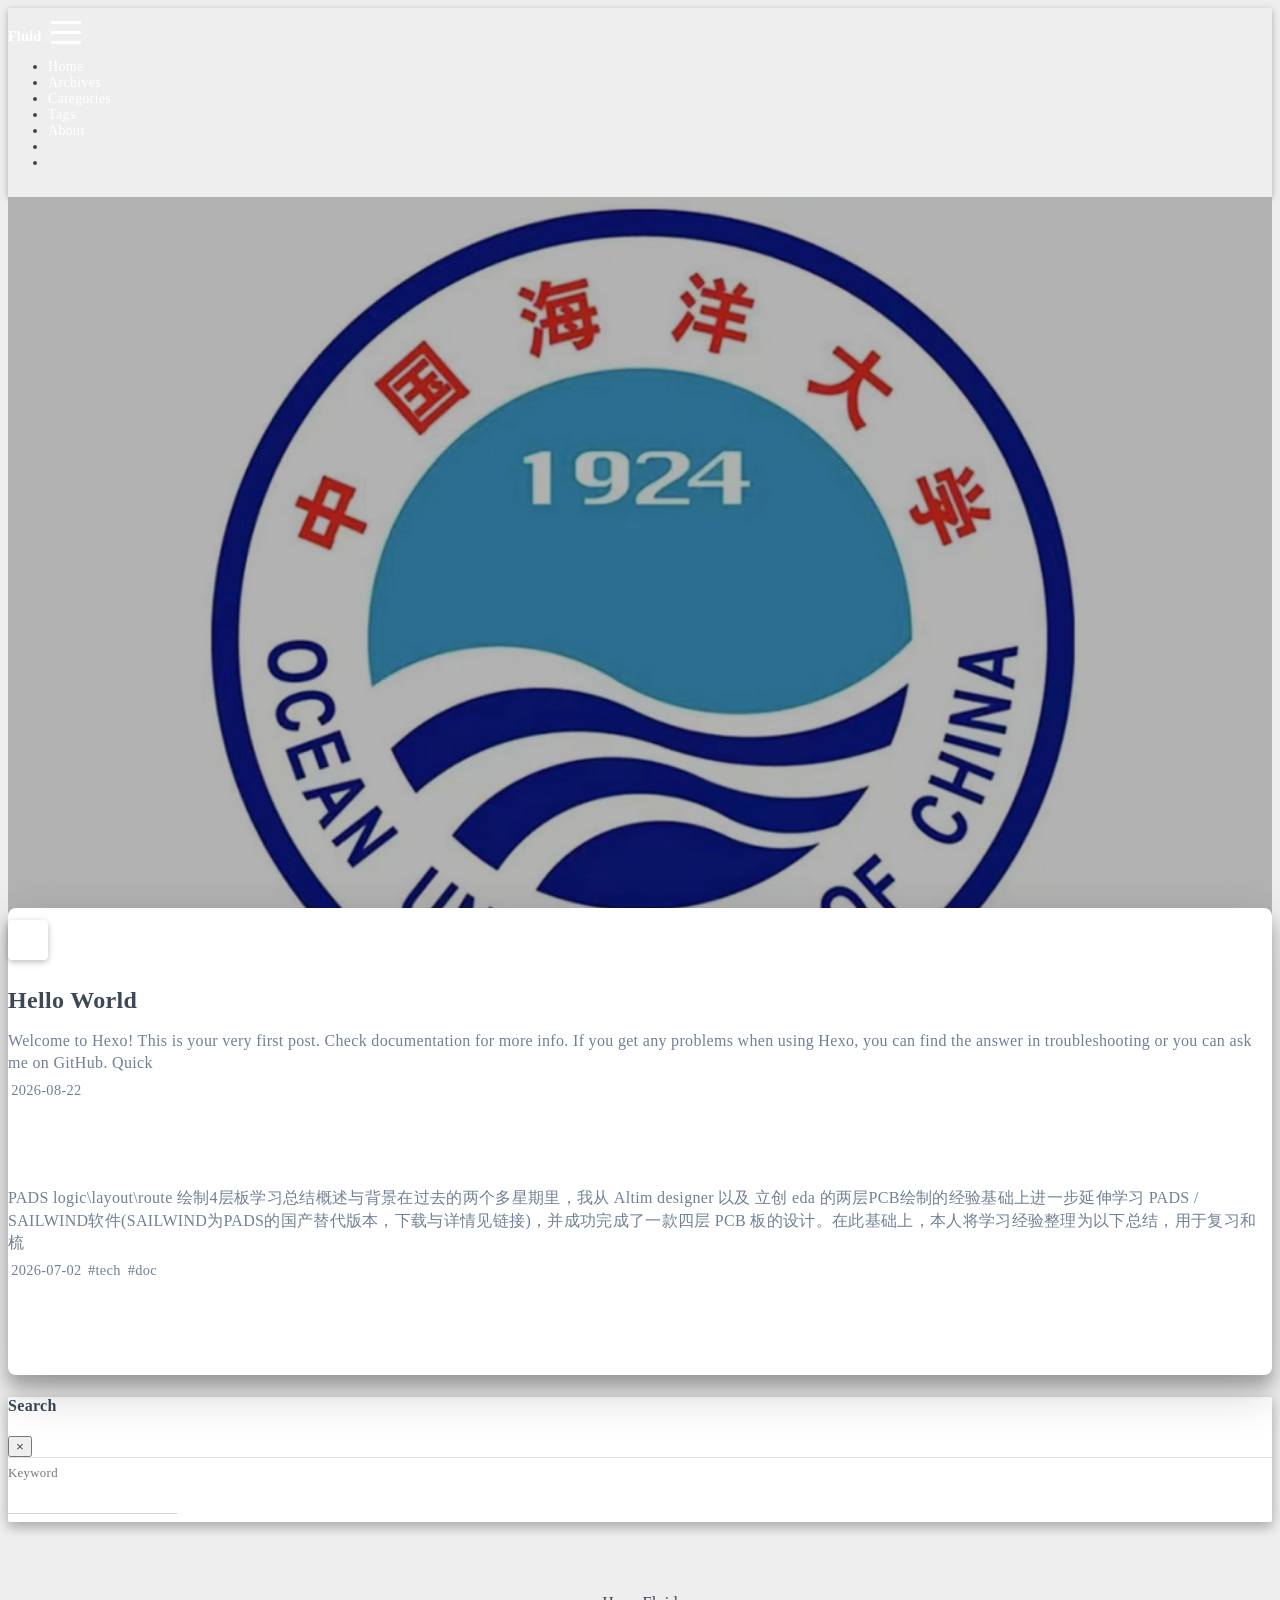
==== index.html @ bbbce554 "Site updated: 2026-08-22 19:01:17" ====
<!DOCTYPE html>
<html lang="en" data-default-color-scheme=auto>



<head>
  <meta charset="UTF-8">

  <link rel="apple-touch-icon" sizes="76x76" href="/img/fluid.png">
  <link rel="icon" href="/img/fluid.png">
  

  <meta name="viewport" content="width=device-width, initial-scale=1.0, maximum-scale=5.0, shrink-to-fit=no">
  <meta http-equiv="x-ua-compatible" content="ie=edge">
  
  <meta name="theme-color" content="#2f4154">
  <meta name="author" content="John Doe">
  <meta name="keywords" content="">
  
    <meta property="og:type" content="website">
<meta property="og:title" content="Hexo">
<meta property="og:url" content="http://example.com/index.html">
<meta property="og:site_name" content="Hexo">
<meta property="og:locale" content="en_US">
<meta property="article:author" content="John Doe">
<meta name="twitter:card" content="summary_large_image">
  
  
  
  <title>Hexo</title>

  <link  rel="stylesheet" href="https://lib.baomitu.com/twitter-bootstrap/4.6.1/css/bootstrap.min.css" />





<!-- 主题依赖的图标库，不要自行修改 -->
<!-- Do not modify the link that theme dependent icons -->

<link rel="stylesheet" href="//at.alicdn.com/t/c/font_1749284_5i9bdhy70f8.css">



<link rel="stylesheet" href="//at.alicdn.com/t/c/font_1736178_k526ubmyhba.css">


<link  rel="stylesheet" href="/css/main.css" />


  <link id="highlight-css" rel="stylesheet" href="/css/highlight.css" />
  
    <link id="highlight-css-dark" rel="stylesheet" href="/css/highlight-dark.css" />
  




  <script id="fluid-configs">
    var Fluid = window.Fluid || {};
    Fluid.ctx = Object.assign({}, Fluid.ctx)
    var CONFIG = {"hostname":"example.com","root":"/","version":"1.9.9","typing":{"enable":true,"typeSpeed":70,"cursorChar":"_","loop":false,"scope":[]},"anchorjs":{"enable":true,"element":"h1,h2,h3,h4,h5,h6","placement":"left","visible":"hover","icon":""},"progressbar":{"enable":true,"height_px":3,"color":"#29d","options":{"showSpinner":false,"trickleSpeed":100}},"code_language":{"enable":true,"default":"TEXT"},"copy_btn":true,"image_caption":{"enable":true},"image_zoom":{"enable":true,"img_url_replace":["",""]},"toc":{"enable":true,"expand_all":true,"placement":"right","headingSelector":"h1,h2,h3,h4,h5,h6","collapseDepth":0},"lazyload":{"enable":true,"loading_img":"/img/loading.gif","onlypost":false,"offset_factor":2},"web_analytics":{"enable":false,"follow_dnt":true,"baidu":null,"google":{"measurement_id":null},"tencent":{"sid":null,"cid":null},"leancloud":{"app_id":null,"app_key":null,"server_url":null,"path":"window.location.pathname","ignore_local":false},"openkounter":{"server_url":"https://open-kounter.mintimate.cn","path":"window.location.pathname","ignore_local":false},"umami":{"src":null,"website_id":null,"domains":null,"start_time":"2024-01-01T00:00:00.000Z","token":null,"api_server":null}},"search_path":"/local-search.xml","include_content_in_search":true};

    if (CONFIG.web_analytics.follow_dnt) {
      var dntVal = navigator.doNotTrack || window.doNotTrack || navigator.msDoNotTrack;
      Fluid.ctx.dnt = dntVal && (dntVal.startsWith('1') || dntVal.startsWith('yes') || dntVal.startsWith('on'));
    }
  </script>
  <script  src="/js/utils.js" ></script>
  <script  src="/js/color-schema.js" ></script>
  


  
<meta name="generator" content="Hexo 8.1.2"></head>


<body>
  

  <header>
    

<div class="header-inner" style="height: 100vh;">
  <nav id="navbar" class="navbar fixed-top  navbar-expand-lg navbar-dark scrolling-navbar">
  <div class="container">
    <a class="navbar-brand" href="/">
      <strong>Fluid</strong>
    </a>

    <button id="navbar-toggler-btn" class="navbar-toggler" type="button" data-toggle="collapse"
            data-target="#navbarSupportedContent"
            aria-controls="navbarSupportedContent" aria-expanded="false" aria-label="Toggle navigation">
      <div class="animated-icon"><span></span><span></span><span></span></div>
    </button>

    <!-- Collapsible content (desktop) -->
    <div class="collapse navbar-collapse" id="navbarSupportedContent">
      <ul class="navbar-nav ml-auto text-center">
        
          
          
          
          
            <li class="nav-item">
              <a class="nav-link" href="/" target="_self">
                <i class="iconfont icon-home-fill"></i>
                <span>Home</span>
              </a>
            </li>
          
        
          
          
          
          
            <li class="nav-item">
              <a class="nav-link" href="/archives/" target="_self">
                <i class="iconfont icon-archive-fill"></i>
                <span>Archives</span>
              </a>
            </li>
          
        
          
          
          
          
            <li class="nav-item">
              <a class="nav-link" href="/categories/" target="_self">
                <i class="iconfont icon-category-fill"></i>
                <span>Categories</span>
              </a>
            </li>
          
        
          
          
          
          
            <li class="nav-item">
              <a class="nav-link" href="/tags/" target="_self">
                <i class="iconfont icon-tags-fill"></i>
                <span>Tags</span>
              </a>
            </li>
          
        
          
          
          
          
            <li class="nav-item">
              <a class="nav-link" href="/about/" target="_self">
                <i class="iconfont icon-user-fill"></i>
                <span>About</span>
              </a>
            </li>
          
        
        
          <li class="nav-item" id="search-btn">
            <a class="nav-link" target="_self" href="javascript:;" data-toggle="modal" data-target="#modalSearch" aria-label="Search">
              <i class="iconfont icon-search"></i>
            </a>
          </li>
          
        
        
          <li class="nav-item" id="color-toggle-btn">
            <a class="nav-link" target="_self" href="javascript:;" aria-label="Color Toggle">
              <i class="iconfont icon-dark" id="color-toggle-icon"></i>
            </a>
          </li>
        
      </ul>
    </div>
  </div>
</nav>

<!-- Mobile grid menu overlay -->
<div id="mobile-grid-menu" class="d-lg-none">
  <div class="mobile-grid-menu-inner">
    <div class="container">
      <div class="row">
        
          
          
          
          
            <div class="col-4 mobile-grid-cell">
              <a href="/" target="_self">
                <div class="mobile-grid-item">
                  <i class="iconfont icon-home-fill"></i>
                  <span>Home</span>
                </div>
              </a>
            </div>
          
        
          
          
          
          
            <div class="col-4 mobile-grid-cell">
              <a href="/archives/" target="_self">
                <div class="mobile-grid-item">
                  <i class="iconfont icon-archive-fill"></i>
                  <span>Archives</span>
                </div>
              </a>
            </div>
          
        
          
          
          
          
            <div class="col-4 mobile-grid-cell">
              <a href="/categories/" target="_self">
                <div class="mobile-grid-item">
                  <i class="iconfont icon-category-fill"></i>
                  <span>Categories</span>
                </div>
              </a>
            </div>
          
        
          
          
          
          
            <div class="col-4 mobile-grid-cell">
              <a href="/tags/" target="_self">
                <div class="mobile-grid-item">
                  <i class="iconfont icon-tags-fill"></i>
                  <span>Tags</span>
                </div>
              </a>
            </div>
          
        
          
          
          
          
            <div class="col-4 mobile-grid-cell">
              <a href="/about/" target="_self">
                <div class="mobile-grid-item">
                  <i class="iconfont icon-user-fill"></i>
                  <span>About</span>
                </div>
              </a>
            </div>
          
        
        
          <div class="col-4 mobile-grid-cell" id="mobile-search-btn">
            <a href="javascript:;" data-toggle="modal" data-target="#modalSearch" aria-label="Search">
              <div class="mobile-grid-item">
                <i class="iconfont icon-search"></i>
                <span>Search</span>
              </div>
            </a>
          </div>
        
        
          <div class="col-4 mobile-grid-cell" id="mobile-color-toggle-btn"
               data-label-light="Light"
               data-label-dark="Dark">
            <a href="javascript:;" aria-label="Color Toggle">
              <div class="mobile-grid-item">
                <i class="iconfont icon-dark" id="mobile-color-toggle-icon"></i>
                <span id="mobile-color-toggle-label">Dark</span>
              </div>
            </a>
          </div>
        
      </div>
    </div>
  </div>
</div>

  

<div id="banner" class="banner" parallax=true
     style="background: url('/img/ouc.png') no-repeat center center; background-size: cover;">
  <div class="full-bg-img">
    <div class="mask flex-center" style="background-color: rgba(0, 0, 0, 0.3)">
      <div class="banner-text text-center fade-in-up">
        <div class="h2">
          
            <span id="subtitle" data-typed-text="An elegant Material-Design theme for Hexo"></span>
          
        </div>

        
      </div>

      
        <div class="scroll-down-bar">
          <i class="iconfont icon-arrowdown"></i>
        </div>
      
    </div>
  </div>
</div>



</div>

  </header>

  <main>
    
      <div class="container nopadding-x-md">
        <div id="board"
          style="margin-top: 0">
          
          <div class="container">
            <div class="row">
              <div class="col-12 col-md-10 m-auto">
                

<h1 style="display: none">Hexo</h1>

  <div class="row mx-auto index-card">
    
    
    <article class="col-12 col-md-12 mx-auto index-info">
      <h2 class="index-header">
        
        <a href="/2026/08/22/hello-world/" target="_self">
          Hello World
        </a>
      </h2>

      
      <a class="index-excerpt index-excerpt__noimg" href="/2026/08/22/hello-world/" target="_self">
        <div>
          Welcome to Hexo! This is your very first post. Check documentation for more info. If you get any problems when using Hexo, you can find the answer in troubleshooting or you can ask me on GitHub. Quick
        </div>
      </a>

      <div class="index-btm post-metas">
        
          <div class="post-meta mr-3">
            <i class="iconfont icon-date"></i>
            <time datetime="2026-08-22 18:10" pubdate>
              2026-08-22
            </time>
          </div>
        
        
        
      </div>
    </article>
  </div>

  <div class="row mx-auto index-card">
    
    
    <article class="col-12 col-md-12 mx-auto index-info">
      <h2 class="index-header">
        
        <a href="/2026/07/02/PADS%20logic_layout_route%20%E7%BB%98%E5%88%B64%E5%B1%82%E6%9D%BF%E6%80%BB%E7%BB%93/" target="_self">
          
        </a>
      </h2>

      
      <a class="index-excerpt index-excerpt__noimg" href="/2026/07/02/PADS%20logic_layout_route%20%E7%BB%98%E5%88%B64%E5%B1%82%E6%9D%BF%E6%80%BB%E7%BB%93/" target="_self">
        <div>
          PADS logic\layout\route 绘制4层板学习总结概述与背景在过去的两个多星期里，我从 Altim designer 以及 立创 eda 的两层PCB绘制的经验基础上进一步延伸学习 PADS &#x2F; SAILWIND软件(SAILWIND为PADS的国产替代版本，下载与详情见链接)，并成功完成了一款四层 PCB 板的设计。在此基础上，本人将学习经验整理为以下总结，用于复习和梳
        </div>
      </a>

      <div class="index-btm post-metas">
        
          <div class="post-meta mr-3">
            <i class="iconfont icon-date"></i>
            <time datetime="2026-07-02 08:00" pubdate>
              2026-07-02
            </time>
          </div>
        
        
        
          <div class="post-meta">
            <i class="iconfont icon-tags"></i>
            
              <a href="/tags/tech/">#tech</a>
            
              <a href="/tags/doc/">#doc</a>
            
          </div>
        
      </div>
    </article>
  </div>





              </div>
            </div>
          </div>
        </div>
      </div>
    

    
      <a id="scroll-top-button" aria-label="TOP" href="#" role="button">
        <i class="iconfont icon-arrowup" aria-hidden="true"></i>
      </a>
    

    
      <div class="modal fade" id="modalSearch" tabindex="-1" role="dialog" aria-labelledby="ModalLabel"
     aria-hidden="true">
  <div class="modal-dialog modal-dialog-scrollable modal-lg" role="document">
    <div class="modal-content">
      <div class="modal-header text-center">
        <h4 class="modal-title w-100 font-weight-bold">Search</h4>
        <button type="button" id="local-search-close" class="close" data-dismiss="modal" aria-label="Close">
          <span aria-hidden="true">&times;</span>
        </button>
      </div>
      <div class="modal-body mx-3">
        <div class="md-form mb-5">
          <input type="text" id="local-search-input" class="form-control validate">
          <label data-error="x" data-success="v" for="local-search-input">Keyword</label>
        </div>
        <div class="list-group" id="local-search-result"></div>
      </div>
    </div>
  </div>
</div>

    

    
  </main>

  <footer>
    <div class="footer-inner">
  
    <div class="footer-content">
       <a href="https://hexo.io" target="_blank" rel="nofollow noopener"><span>Hexo</span></a> <i class="iconfont icon-love"></i> <a href="https://github.com/fluid-dev/hexo-theme-fluid" target="_blank" rel="nofollow noopener"><span>Fluid</span></a> 
    </div>
  
  
  
</div>

  </footer>

  <!-- Scripts -->
  
  <script  src="https://lib.baomitu.com/nprogress/0.2.0/nprogress.min.js" ></script>
  <link  rel="stylesheet" href="https://lib.baomitu.com/nprogress/0.2.0/nprogress.min.css" />

  <script>
    NProgress.configure({"showSpinner":false,"trickleSpeed":100})
    NProgress.start()
    window.addEventListener('load', function() {
      NProgress.done();
    })
  </script>


<script  src="https://lib.baomitu.com/jquery/3.6.4/jquery.min.js" ></script>
<script  src="https://lib.baomitu.com/twitter-bootstrap/4.6.1/js/bootstrap.min.js" ></script>
<script  src="/js/events.js" ></script>
<script  src="/js/plugins.js" ></script>


  <script  src="https://lib.baomitu.com/typed.js/2.0.12/typed.min.js" ></script>
  <script>
    (function (window, document) {
      var typing = Fluid.plugins.typing;
      var subtitle = document.getElementById('subtitle');
      if (!subtitle || !typing) {
        return;
      }
      var text = subtitle.getAttribute('data-typed-text');
      
        typing(text);
      
    })(window, document);
  </script>




  
    <script  src="/js/img-lazyload.js" ></script>
  




  <script  src="/js/local-search.js" ></script>





<!-- 主题的启动项，将它保持在最底部 -->
<!-- the boot of the theme, keep it at the bottom -->
<script  src="/js/boot.js" ></script>


  

  <noscript>
    <div class="noscript-warning">Blog works best with JavaScript enabled</div>
  </noscript>
</body>
</html>
---- css/main.css ----
.anchorjs-link {
  text-decoration: none !important;
  transition: opacity 0.2s ease-in-out;
}
.markdown-body h1:hover > .anchorjs-link,
h2:hover > .anchorjs-link,
h3:hover > .anchorjs-link,
h4:hover > .anchorjs-link,
h5:hover > .anchorjs-link,
h6:hover > .anchorjs-link {
  opacity: 1;
}
.banner {
  height: 100%;
  position: relative;
  overflow: hidden;
  cursor: default;
}
.banner .mask {
  position: absolute;
  width: 100%;
  height: 100%;
  background-color: rgba(0,0,0,0.3);
}
.banner[parallax="true"] {
  will-change: transform;
  -webkit-transform-style: preserve-3d;
  -webkit-backface-visibility: hidden;
  transition: transform 0.05s ease-out;
}
@media (max-width: 100vh) {
  .header-inner {
    max-height: 100vw;
  }
  #board {
    margin-top: -1rem !important;
  }
}
@media (max-width: 79.99vh) {
  .scroll-down-bar {
    display: none;
  }
}
#board {
  position: relative;
  margin-top: -2rem;
  padding: 3rem 0;
  background-color: var(--board-bg-color);
  transition: background-color 0.2s ease-in-out;
  border-radius: 0.5rem;
  z-index: 3;
  -webkit-box-shadow: 0 12px 15px 0 rgba(0,0,0,0.24), 0 17px 50px 0 rgba(0,0,0,0.19);
  box-shadow: 0 12px 15px 0 rgba(0,0,0,0.24), 0 17px 50px 0 rgba(0,0,0,0.19);
}
.code-widget {
  display: inline-block;
  background-color: transparent;
  font-size: 0.75rem;
  line-height: 1;
  font-weight: bold;
  padding: 0.3rem 0.1rem 0.1rem 0.1rem;
  position: absolute;
  right: 0.45rem;
  top: 0.15rem;
  z-index: 1;
}
.code-widget-light {
  color: #999;
}
.code-widget-dark {
  color: #bababa;
}
.copy-btn {
  cursor: pointer;
  user-select: none;
  -webkit-appearance: none;
  outline: none;
}
.copy-btn > i {
  font-size: 0.75rem !important;
  font-weight: 400;
  margin-right: 0.15rem;
  opacity: 0;
  transition: opacity 0.2s ease-in-out;
}
.markdown-body pre:hover > .copy-btn > i {
  opacity: 0.9;
}
.markdown-body pre:hover > .copy-btn,
.markdown-body pre:not(:hover) > .copy-btn {
  outline: none;
}
.license-box {
  background-color: rgba(27,31,35,0.05);
  transition: background-color 0.2s ease-in-out;
  border-radius: 4px;
  font-size: 0.9rem;
  overflow: hidden;
  padding: 1.25rem;
  position: relative;
  z-index: 1;
}
.license-box .license-icon {
  position: absolute;
  top: 50%;
  left: 100%;
}
.license-box .license-icon::after {
  content: "\e8e4";
  font-size: 12.5rem;
  line-height: 1;
  opacity: 0.1;
  position: relative;
  left: -0.85em;
  bottom: 0.5em;
  z-index: -1;
}
.license-box .license-title {
  margin-bottom: 1rem;
}
.license-box .license-title div:nth-child(1) {
  line-height: 1.2;
  margin-bottom: 0.25rem;
}
.license-box .license-title div:nth-child(2) {
  color: var(--sec-text-color);
  font-size: 0.8rem;
}
.license-box .license-meta {
  align-items: center;
  display: flex;
  flex-wrap: wrap;
  justify-content: flex-start;
}
.license-box .license-meta .license-meta-item {
  align-items: center;
  justify-content: center;
  margin-right: 1.5rem;
}
.license-box .license-meta .license-meta-item div:nth-child(1) {
  color: var(--sec-text-color);
  font-size: 0.8rem;
  font-weight: normal;
}
.license-box .license-meta .license-meta-item i.iconfont {
  font-size: 1rem;
}
@media (max-width: 575px) and (min-width: 425px) {
  .license-box .license-meta .license-meta-item {
    display: flex;
    justify-content: flex-start;
    flex-wrap: wrap;
    font-size: 0.8rem;
    flex: 0 0 50%;
    max-width: 50%;
    margin-right: 0;
  }
  .license-box .license-meta .license-meta-item div:nth-child(1) {
    margin-right: 0.5rem;
  }
  .license-box .license-meta .license-meta-date {
    order: -1;
  }
}
@media (max-width: 424px) {
  .license-box::after {
    top: -65px;
  }
  .license-box .license-meta {
    flex-direction: column;
    align-items: flex-start;
  }
  .license-box .license-meta .license-meta-item {
    display: flex;
    flex-wrap: wrap;
    font-size: 0.8rem;
  }
  .license-box .license-meta .license-meta-item div:nth-child(1) {
    margin-right: 0.5rem;
  }
}
.footer-inner {
  padding: 3rem 0 1rem 0;
  text-align: center;
}
.footer-inner > div:not(:first-child) {
  margin: 0.25rem 0;
  font-size: 0.85rem;
}
.footer-inner .statistics {
  display: flex;
  flex-direction: row;
  justify-content: center;
}
.footer-inner .statistics > span {
  flex: 1;
  margin: 0 0.25rem;
}
.footer-inner .statistics > *:nth-last-child(2):first-child {
  text-align: right;
}
.footer-inner .statistics > *:nth-last-child(2):first-child ~ * {
  text-align: left;
}
.footer-inner .beian {
  display: flex;
  flex-direction: row;
  justify-content: center;
}
.footer-inner .beian > * {
  margin: 0 0.25rem;
}
.footer-inner .beian-police {
  position: relative;
  overflow: hidden;
  display: inline-flex;
  align-items: center;
  justify-content: left;
}
.footer-inner .beian-police img {
  margin-right: 3px;
  width: 1rem;
  height: 1rem;
  margin-bottom: 0.1rem;
}
@media (max-width: 424px) {
  .footer-inner .statistics {
    flex-direction: column;
  }
  .footer-inner .statistics > *:nth-last-child(2):first-child {
    text-align: center;
  }
  .footer-inner .statistics > *:nth-last-child(2):first-child ~ * {
    text-align: center;
  }
  .footer-inner .beian {
    flex-direction: column;
  }
  .footer-inner .beian .beian-police {
    justify-content: center;
  }
  .footer-inner .beian > *:nth-last-child(2):first-child {
    text-align: center;
  }
  .footer-inner .beian > *:nth-last-child(2):first-child ~ * {
    text-align: center;
  }
}
sup > a::before,
.footnote-text::before {
  display: block;
  content: "";
  margin-top: -5rem;
  height: 5rem;
  width: 1px;
  visibility: hidden;
}
sup > a::before,
.footnote-text::before {
  display: inline-block;
}
.footnote-item::before {
  display: block;
  content: "";
  margin-top: -5rem;
  height: 5rem;
  width: 1px;
  visibility: hidden;
}
.footnote-list ol {
  list-style-type: none;
  counter-reset: sectioncounter;
  padding-left: 0.5rem;
  font-size: 0.95rem;
}
.footnote-list ol li:before {
  font-family: "Helvetica Neue", monospace, "Monaco";
  content: "[" counter(sectioncounter) "]";
  counter-increment: sectioncounter;
}
.footnote-list ol li+li {
  margin-top: 0.5rem;
}
.footnote-text {
  padding-left: 0.5em;
}
.navbar {
  background-color: transparent;
  font-size: 0.875rem;
  box-shadow: 0 2px 5px 0 rgba(0,0,0,0.16), 0 2px 10px 0 rgba(0,0,0,0.12);
  -webkit-box-shadow: 0 2px 5px 0 rgba(0,0,0,0.16), 0 2px 10px 0 rgba(0,0,0,0.12);
}
.navbar .navbar-brand {
  color: var(--navbar-text-color);
}
.navbar .navbar-toggler .animated-icon span {
  background-color: var(--navbar-text-color);
}
.navbar .nav-item .nav-link {
  display: block;
  color: var(--navbar-text-color);
  transition: color 0.2s ease-in-out, background-color 0.2s ease-in-out;
}
.navbar .nav-item .nav-link:hover {
  color: var(--link-hover-color);
}
.navbar .nav-item .nav-link:focus {
  color: var(--navbar-text-color);
}
.navbar .nav-item .nav-link i {
  font-size: 0.875rem;
  line-height: inherit;
}
.navbar .nav-item .nav-link i:only-child {
  margin: 0 0.2rem;
}
.navbar .navbar-toggler {
  border-width: 0;
  outline: 0;
}
.navbar.scrolling-navbar {
  will-change: background, padding;
  -webkit-transition: background 0.5s ease-in-out, padding 0.5s ease-in-out;
  transition: background 0.5s ease-in-out, padding 0.5s ease-in-out;
}
@media (min-width: 600px) {
  .navbar.scrolling-navbar {
    padding-top: 12px;
    padding-bottom: 12px;
  }
  .navbar.scrolling-navbar .navbar-nav > li {
    -webkit-transition-duration: 1s;
    transition-duration: 1s;
  }
}
.navbar.scrolling-navbar.top-nav-collapse {
  padding-top: 5px;
  padding-bottom: 5px;
}
.navbar .dropdown-menu {
  font-size: 0.875rem;
  color: var(--navbar-text-color);
  background-color: rgba(0,0,0,0.3);
  border: none;
  min-width: 8rem;
  -webkit-transition: background 0.5s ease-in-out, padding 0.5s ease-in-out;
  transition: background 0.5s ease-in-out, padding 0.5s ease-in-out;
}
@media (max-width: 991.98px) {
  .navbar .dropdown-menu {
    text-align: center;
  }
}
.navbar .dropdown-item {
  color: var(--navbar-text-color);
}
.navbar .dropdown-item:hover,
.navbar .dropdown-item:focus {
  color: var(--link-hover-color);
  background-color: rgba(0,0,0,0.1);
}
@media (min-width: 992px) {
  .navbar .dropdown:hover > .dropdown-menu {
    display: block;
  }
  .navbar .dropdown > .dropdown-toggle:active {
    pointer-events: none;
  }
  .navbar .dropdown-menu {
    top: 95%;
  }
}
.navbar .animated-icon {
  width: 30px;
  height: 20px;
  position: relative;
  margin: 0;
  -webkit-transform: rotate(0deg);
  -moz-transform: rotate(0deg);
  -o-transform: rotate(0deg);
  transform: rotate(0deg);
  -webkit-transition: 0.5s ease-in-out;
  -moz-transition: 0.5s ease-in-out;
  -o-transition: 0.5s ease-in-out;
  transition: 0.5s ease-in-out;
  cursor: pointer;
}
.navbar .animated-icon span {
  display: block;
  position: absolute;
  height: 3px;
  width: 100%;
  border-radius: 9px;
  opacity: 1;
  left: 0;
  -webkit-transform: rotate(0deg);
  -moz-transform: rotate(0deg);
  -o-transform: rotate(0deg);
  transform: rotate(0deg);
  -webkit-transition: 0.25s ease-in-out;
  -moz-transition: 0.25s ease-in-out;
  -o-transition: 0.25s ease-in-out;
  transition: 0.25s ease-in-out;
  background: #fff;
}
.navbar .animated-icon span:nth-child(1) {
  top: 0;
}
.navbar .animated-icon span:nth-child(2) {
  top: 10px;
}
.navbar .animated-icon span:nth-child(3) {
  top: 20px;
}
.navbar .animated-icon.open span:nth-child(1) {
  top: 11px;
  -webkit-transform: rotate(135deg);
  -moz-transform: rotate(135deg);
  -o-transform: rotate(135deg);
  transform: rotate(135deg);
}
.navbar .animated-icon.open span:nth-child(2) {
  opacity: 0;
  left: -60px;
}
.navbar .animated-icon.open span:nth-child(3) {
  top: 11px;
  -webkit-transform: rotate(-135deg);
  -moz-transform: rotate(-135deg);
  -o-transform: rotate(-135deg);
  transform: rotate(-135deg);
}
.navbar .dropdown-collapse,
.top-nav-collapse,
.navbar-col-show {
  background-color: var(--navbar-bg-color);
}
@media (max-width: 767px) {
  .navbar {
    font-size: 1rem;
    line-height: 2.5rem;
  }
}
.banner-text {
  color: var(--subtitle-color);
  max-width: calc(960px - 6rem);
  width: 80%;
  overflow-wrap: break-word;
}
.banner-text .typed-cursor {
  margin: 0 0.2rem;
}
@media (max-width: 767px) {
  #subtitle,
  .typed-cursor {
    font-size: 1.5rem;
  }
}
@media (max-width: 575px) {
  .banner-text {
    font-size: 0.9rem;
  }
  #subtitle,
  .typed-cursor {
    font-size: 1.35rem;
  }
}
#mobile-grid-menu {
  display: block;
  position: fixed;
  top: 0;
  left: 0;
  right: 0;
  bottom: 0;
  z-index: 1029;
  overflow-y: auto;
  -webkit-overflow-scrolling: touch;
  pointer-events: none;
  opacity: 0;
  transform: translateY(-12px);
  transition: opacity 0.18s ease, transform 0.18s ease;
  will-change: opacity, transform;
  background-color: var(--navbar-bg-color);
}
#mobile-grid-menu.show {
  pointer-events: auto;
  opacity: 1;
  transform: translateY(0);
}
#mobile-grid-menu.show .mobile-grid-cell,
#mobile-grid-menu.show .mobile-grid-group-header {
  animation: mobile-grid-cell-in 0.18s ease both;
}
#mobile-grid-menu .mobile-grid-menu-inner {
  padding-top: 70px;
  padding-bottom: 2rem;
}
#mobile-grid-menu .mobile-grid-group-header {
  color: var(--navbar-text-color);
  font-size: 0.8rem;
  opacity: 0.6;
  text-transform: uppercase;
  letter-spacing: 0.05em;
  padding: 1rem 15px 0.4rem;
  border-top: 1px solid rgba(255,255,255,0.1);
  margin-top: 0.5rem;
}
#mobile-grid-menu .mobile-grid-group-header:first-child {
  border-top: none;
  margin-top: 0;
}
#mobile-grid-menu .mobile-grid-group-header i {
  margin-right: 0.3rem;
  font-size: 0.8rem;
}
#mobile-grid-menu .mobile-grid-cell {
  padding: 0.5rem;
}
#mobile-grid-menu .mobile-grid-item {
  display: flex;
  flex-direction: column;
  align-items: center;
  justify-content: center;
  padding: 1rem 0.5rem;
  border-radius: 12px;
  background-color: rgba(255,255,255,0.08);
  transition: background-color 0.2s ease-in-out, transform 0.15s ease-in-out;
  cursor: pointer;
  min-height: 80px;
}
#mobile-grid-menu .mobile-grid-item:hover,
#mobile-grid-menu .mobile-grid-item:active {
  background-color: rgba(255,255,255,0.18);
  transform: scale(0.96);
}
#mobile-grid-menu .mobile-grid-item i {
  font-size: 1.6rem;
  color: var(--navbar-text-color);
  margin-bottom: 0.4rem;
  line-height: 1;
}
#mobile-grid-menu .mobile-grid-item span {
  font-size: 0.78rem;
  color: var(--navbar-text-color);
  text-align: center;
  line-height: 1.2;
  word-break: break-word;
}
#mobile-grid-menu a {
  text-decoration: none;
  color: var(--navbar-text-color);
}
#mobile-grid-menu a:hover {
  color: var(--navbar-text-color);
}
@media (max-width: 991.98px) {
  #navbarSupportedContent {
    display: none !important;
  }
}
.modal-dialog .modal-content {
  background-color: var(--board-bg-color);
  border: 0;
  border-radius: 0.125rem;
  -webkit-box-shadow: 0 5px 11px 0 rgba(0,0,0,0.18), 0 4px 15px 0 rgba(0,0,0,0.15);
  box-shadow: 0 5px 11px 0 rgba(0,0,0,0.18), 0 4px 15px 0 rgba(0,0,0,0.15);
}
.modal-dialog .modal-content .modal-header {
  border-bottom-color: var(--line-color);
  transition: border-bottom-color 0.2s ease-in-out;
}
.close {
  color: var(--text-color);
}
.close:hover {
  color: var(--link-hover-color);
}
.close:focus {
  outline: 0;
}
.modal-dialog .modal-content .modal-header {
  border-top-left-radius: 0.125rem;
  border-top-right-radius: 0.125rem;
  border-bottom: 1px solid #dee2e6;
}
.md-form {
  position: relative;
  margin-top: 1.5rem;
  margin-bottom: 1.5rem;
}
.md-form input[type] {
  -webkit-box-sizing: content-box;
  box-sizing: content-box;
  background-color: transparent;
  border: none;
  border-bottom: 1px solid #ced4da;
  border-radius: 0;
  outline: none;
  -webkit-box-shadow: none;
  box-shadow: none;
  transition: border-color 0.15s ease-in-out, box-shadow 0.15s ease-in-out, -webkit-box-shadow 0.15s ease-in-out;
}
.md-form input[type]:focus:not([readonly]) {
  border-bottom: 1px solid #4285f4;
  -webkit-box-shadow: 0 1px 0 0 #4285f4;
  box-shadow: 0 1px 0 0 #4285f4;
}
.md-form input[type]:focus:not([readonly]) + label {
  color: #4285f4;
}
.md-form input[type].valid,
.md-form input[type]:focus.valid {
  border-bottom: 1px solid #00c851;
  -webkit-box-shadow: 0 1px 0 0 #00c851;
  box-shadow: 0 1px 0 0 #00c851;
}
.md-form input[type].valid + label,
.md-form input[type]:focus.valid + label {
  color: #00c851;
}
.md-form input[type].invalid,
.md-form input[type]:focus.invalid {
  border-bottom: 1px solid #f44336;
  -webkit-box-shadow: 0 1px 0 0 #f44336;
  box-shadow: 0 1px 0 0 #f44336;
}
.md-form input[type].invalid + label,
.md-form input[type]:focus.invalid + label {
  color: #f44336;
}
.md-form input[type].validate {
  margin-bottom: 2.5rem;
}
.md-form input[type].form-control {
  height: auto;
  padding: 0.6rem 0 0.4rem 0;
  margin: 0 0 0.5rem 0;
  color: var(--text-color);
  background-color: transparent;
  border-radius: 0;
}
.md-form label {
  font-size: 0.8rem;
  position: absolute;
  top: -1rem;
  left: 0;
  color: #757575;
  cursor: text;
  transition: color 0.2s ease-out;
}
.modal-open[style] {
  padding-right: 0 !important;
  overflow: auto;
}
.modal-open[style] #navbar[style] {
  padding-right: 1rem !important;
}
#nprogress .bar {
  height: 3px !important;
  background-color: #29d !important;
}
#nprogress .peg {
  box-shadow: 0 0 14px #29d, 0 0 8px #29d !important;
}
@media (max-width: 575px) {
  #nprogress .bar {
    display: none;
  }
}
.noscript-warning {
  background-color: #f55;
  color: #fff;
  font-family: sans-serif;
  font-size: 1rem;
  font-weight: bold;
  position: fixed;
  left: 0;
  bottom: 0;
  text-align: center;
  width: 100%;
  z-index: 99;
}
.pagination {
  margin-top: 3rem;
  justify-content: center;
}
.pagination .space {
  align-self: flex-end;
}
.pagination .page-number,
.pagination .current,
.pagination .extend {
  outline: 0;
  border: 0;
  background-color: transparent;
  font-size: 0.9rem;
  padding: 0.5rem 0.75rem;
  line-height: 1.25;
  border-radius: 0.125rem;
}
.pagination .page-number {
  margin: 0 0.05rem;
}
.pagination .page-number:hover,
.pagination .current {
  transition: background-color 0.2s ease-in-out;
  background-color: var(--link-hover-bg-color);
}
.qr-trigger {
  cursor: pointer;
  position: relative;
}
.qr-trigger:hover .qr-img {
  display: block;
  transition: all 0.3s;
}
.qr-img {
  max-width: 12rem;
  position: absolute;
  right: -5.25rem;
  z-index: 99;
  display: none;
  border-radius: 0.2rem;
  background-color: transparent;
  box-shadow: 0 0 20px -5px rgba(158,158,158,0.2);
}
.scroll-down-bar {
  position: absolute;
  width: 100%;
  height: 6rem;
  text-align: center;
  cursor: pointer;
  bottom: 0;
}
.scroll-down-bar i.iconfont {
  font-size: 2rem;
  font-weight: bold;
  display: inline-block;
  position: relative;
  padding-top: 2rem;
  color: var(--subtitle-color);
  transform: translateZ(0);
  animation: scroll-down 1.5s infinite;
}
#scroll-top-button {
  position: fixed;
  z-index: 99;
  background: var(--board-bg-color);
  transition: background-color 0.2s ease-in-out, bottom 0.3s ease;
  border-radius: 4px;
  min-width: 40px;
  min-height: 40px;
  bottom: -60px;
  outline: none;
  display: flex;
  display: -webkit-flex;
  align-items: center;
  box-shadow: 0 2px 5px 0 rgba(0,0,0,0.16), 0 2px 10px 0 rgba(0,0,0,0.12);
}
#scroll-top-button i {
  font-size: 32px;
  margin: auto;
  color: var(--sec-text-color);
}
#scroll-top-button:hover i,
#scroll-top-button:active i {
  animation-name: scroll-top;
  animation-duration: 1s;
  animation-delay: 0.1s;
  animation-timing-function: ease-in-out;
  animation-iteration-count: infinite;
  animation-fill-mode: forwards;
  animation-direction: alternate;
}
#local-search-result .search-list-title {
  border-left: 3px solid #0d47a1;
}
#local-search-result .search-list-content {
  padding: 0 1.25rem;
}
#local-search-result .search-word {
  color: #ff4500;
}
#toc {
  visibility: hidden;
}
.toc-header {
  margin-bottom: 0.5rem;
  font-weight: bold;
  line-height: 1.2;
}
.toc-header,
.toc-header > i {
  font-size: 1.25rem;
}
.toc-body {
  max-height: 75vh;
  overflow-y: auto;
  overflow: -moz-scrollbars-none;
  -ms-overflow-style: none;
}
.toc-body ol {
  list-style: none;
  padding-inline-start: 1rem;
}
.toc-body::-webkit-scrollbar {
  display: none;
}
.tocbot-list {
  position: relative;
}
.tocbot-list ol {
  list-style: none;
  padding-left: 1rem;
}
.tocbot-list a {
  font-size: 0.95rem;
}
.tocbot-list ol a {
  font-size: 0.85rem;
}
.tocbot-link {
  color: var(--text-color);
}
.toc-toggle {
  display: inline-block;
  width: 0.7rem;
  text-align: center;
  margin-right: 0.15rem;
  cursor: pointer;
  user-select: none;
  color: var(--text-color);
  font-size: 0.9rem;
  line-height: 1;
  transition: transform 0.2s ease-in-out;
}
.toc-toggle.toc-toggle-collapsed {
  transform: rotate(0deg);
}
.toc-toggle.toc-toggle-expanded {
  transform: rotate(90deg);
}
.toc-toggle.toc-toggle-placeholder {
  visibility: hidden;
  pointer-events: none;
  cursor: default;
  transform: none;
}
.tocbot-active-link {
  font-weight: bold;
  color: var(--link-hover-color);
}
.tocbot-is-collapsed {
  max-height: 0;
}
.tocbot-is-collapsible {
  overflow: hidden;
  transition: all 0.3s ease-in-out;
}
.toc-list-item {
  padding: 0.1rem 0;
  display: -webkit-box;
  -webkit-box-orient: vertical;
  -webkit-line-clamp: 2;
  overflow: hidden;
  text-overflow: ellipsis;
}
.toc-list-item.is-active-li::before {
  height: 1rem;
  margin: 0.25rem 0;
  visibility: visible;
}
.toc-list-item::before {
  width: 0.15rem;
  height: 0.2rem;
  position: absolute;
  left: 0.25rem;
  content: "";
  border-radius: 2px;
  margin: 0.65rem 0;
  background: var(--link-hover-color);
  visibility: hidden;
  transition: height 0.1s ease-in-out, margin 0.1s ease-in-out, visibility 0.1s ease-in-out;
}
.sidebar {
  position: -webkit-sticky;
  position: sticky;
  top: 2rem;
  padding: 3rem 0;
}
html {
  font-size: 16px;
  letter-spacing: 0.02em;
}
html,
body {
  height: 100%;
  font-family: var(--font-family-sans-serif);
  overflow-wrap: break-word;
}
body {
  transition: color 0.2s ease-in-out, background-color 0.2s ease-in-out;
  background-color: var(--body-bg-color);
  color: var(--text-color);
  -webkit-font-smoothing: antialiased;
  -moz-osx-font-smoothing: grayscale;
}
body a {
  color: var(--text-color);
  text-decoration: none;
  cursor: pointer;
  transition: color 0.2s ease-in-out, background-color 0.2s ease-in-out;
}
body a:hover {
  color: var(--link-hover-color);
  text-decoration: none;
  transition: color 0.2s ease-in-out, background-color 0.2s ease-in-out;
}
code {
  color: inherit;
}
table {
  font-size: inherit;
  color: var(--post-text-color);
}
img[lazyload] {
  object-fit: cover;
}
*[align="left"] {
  text-align: left;
}
*[align="center"] {
  text-align: center;
}
*[align="right"] {
  text-align: right;
}
::-webkit-scrollbar {
  width: 6px;
  height: 6px;
}
::-webkit-scrollbar-thumb {
  background-color: var(--scrollbar-color);
  border-radius: 6px;
}
::-webkit-scrollbar-thumb:hover {
  background-color: var(--scrollbar-hover-color);
}
::-webkit-scrollbar-corner {
  background-color: transparent;
}
label {
  margin-bottom: 0;
}
i.iconfont {
  font-size: 1em;
  line-height: 1;
}
body.mobile-menu-open {
  overflow: hidden;
}
:root {
  --color-mode: "light";
  --body-bg-color: #eee;
  --board-bg-color: #fff;
  --text-color: #3c4858;
  --sec-text-color: #718096;
  --post-text-color: #2c3e50;
  --post-heading-color: #1a202c;
  --post-link-color: #0366d6;
  --link-hover-color: #30a9de;
  --link-hover-bg-color: #f8f9fa;
  --line-color: #eaecef;
  --navbar-bg-color: #2f4154;
  --navbar-text-color: #fff;
  --subtitle-color: #fff;
  --scrollbar-color: #c4c6c9;
  --scrollbar-hover-color: #a6a6a6;
  --button-bg-color: transparent;
  --button-hover-bg-color: #f2f3f5;
  --highlight-bg-color: #f6f8fa;
  --inlinecode-bg-color: rgba(175,184,193,0.2);
  --fold-title-color: #3c4858;
  --fold-border-color: #eaecef;
}
@media (prefers-color-scheme: dark) {
  :root {
    --color-mode: "dark";
  }
  :root:not([data-user-color-scheme]) {
    --body-bg-color: #181c27;
    --board-bg-color: #252d38;
    --text-color: #c4c6c9;
    --sec-text-color: #a7a9ad;
    --post-text-color: #c4c6c9;
    --post-heading-color: #c4c6c9;
    --post-link-color: #1589e9;
    --link-hover-color: #30a9de;
    --link-hover-bg-color: #364151;
    --line-color: #435266;
    --navbar-bg-color: #1f3144;
    --navbar-text-color: #d0d0d0;
    --subtitle-color: #d0d0d0;
    --scrollbar-color: #687582;
    --scrollbar-hover-color: #9da8b3;
    --button-bg-color: transparent;
    --button-hover-bg-color: #46647e;
    --highlight-bg-color: #303030;
    --inlinecode-bg-color: rgba(99,110,123,0.4);
    --fold-title-color: #c4c6c9;
    --fold-border-color: #435266;
  }
  :root:not([data-user-color-scheme]) img {
    -webkit-filter: brightness(0.9);
    filter: brightness(0.9);
    transition: filter 0.2s ease-in-out;
  }
  :root:not([data-user-color-scheme]) .license-box {
    background-color: rgba(62,75,94,0.35);
    transition: background-color 0.2s ease-in-out;
  }
  :root:not([data-user-color-scheme]) .gt-comment-admin .gt-comment-content {
    background-color: transparent;
    transition: background-color 0.2s ease-in-out;
  }
}
@media not print {
  [data-user-color-scheme="dark"] {
    --body-bg-color: #181c27;
    --board-bg-color: #252d38;
    --text-color: #c4c6c9;
    --sec-text-color: #a7a9ad;
    --post-text-color: #c4c6c9;
    --post-heading-color: #c4c6c9;
    --post-link-color: #1589e9;
    --link-hover-color: #30a9de;
    --link-hover-bg-color: #364151;
    --line-color: #435266;
    --navbar-bg-color: #1f3144;
    --navbar-text-color: #d0d0d0;
    --subtitle-color: #d0d0d0;
    --scrollbar-color: #687582;
    --scrollbar-hover-color: #9da8b3;
    --button-bg-color: transparent;
    --button-hover-bg-color: #46647e;
    --highlight-bg-color: #303030;
    --inlinecode-bg-color: rgba(99,110,123,0.4);
    --fold-title-color: #c4c6c9;
    --fold-border-color: #435266;
  }
  [data-user-color-scheme="dark"] img {
    -webkit-filter: brightness(0.9);
    filter: brightness(0.9);
    transition: filter 0.2s ease-in-out;
  }
  [data-user-color-scheme="dark"] .license-box {
    background-color: rgba(62,75,94,0.35);
    transition: background-color 0.2s ease-in-out;
  }
  [data-user-color-scheme="dark"] .gt-comment-admin .gt-comment-content {
    background-color: transparent;
    transition: background-color 0.2s ease-in-out;
  }
}
@media print {
  :root {
    --color-mode: "light";
  }
}
.fade-in-up {
  -webkit-animation-name: fade-in-up;
  animation-name: fade-in-up;
}
.hidden-mobile {
  display: block;
}
.visible-mobile {
  display: none;
}
@media (max-width: 575px) {
  .hidden-mobile {
    display: none;
  }
  .visible-mobile {
    display: block;
  }
}
.nomargin-x {
  margin-left: 0 !important;
  margin-right: 0 !important;
}
.nopadding-x {
  padding-left: 0 !important;
  padding-right: 0 !important;
}
@media (max-width: 767px) {
  .nopadding-x-md {
    padding-left: 0 !important;
    padding-right: 0 !important;
  }
}
.flex-center {
  display: -webkit-box;
  display: -ms-flexbox;
  display: flex;
  -webkit-box-align: center;
  -ms-flex-align: center;
  align-items: center;
  -webkit-box-pack: center;
  -ms-flex-pack: center;
  justify-content: center;
  height: 100%;
}
.hover-with-bg {
  display: inline-block;
  line-height: 1;
}
.hover-with-bg:hover {
  background-color: var(--link-hover-bg-color);
  transition-duration: 0.2s;
  transition-timing-function: ease-in-out;
  border-radius: 0.2rem;
}
@-moz-keyframes fade-in-up {
  from {
    opacity: 0;
    -webkit-transform: translate3d(0, 100%, 0);
    transform: translate3d(0, 100%, 0);
  }
  to {
    opacity: 1;
    -webkit-transform: translate3d(0, 0, 0);
    transform: translate3d(0, 0, 0);
  }
}
@-webkit-keyframes fade-in-up {
  from {
    opacity: 0;
    -webkit-transform: translate3d(0, 100%, 0);
    transform: translate3d(0, 100%, 0);
  }
  to {
    opacity: 1;
    -webkit-transform: translate3d(0, 0, 0);
    transform: translate3d(0, 0, 0);
  }
}
@-o-keyframes fade-in-up {
  from {
    opacity: 0;
    -webkit-transform: translate3d(0, 100%, 0);
    transform: translate3d(0, 100%, 0);
  }
  to {
    opacity: 1;
    -webkit-transform: translate3d(0, 0, 0);
    transform: translate3d(0, 0, 0);
  }
}
@keyframes fade-in-up {
  from {
    opacity: 0;
    -webkit-transform: translate3d(0, 100%, 0);
    transform: translate3d(0, 100%, 0);
  }
  to {
    opacity: 1;
    -webkit-transform: translate3d(0, 0, 0);
    transform: translate3d(0, 0, 0);
  }
}
@-moz-keyframes scroll-down {
  0% {
    opacity: 0.8;
    top: 0;
  }
  50% {
    opacity: 0.4;
    top: -1em;
  }
  100% {
    opacity: 0.8;
    top: 0;
  }
}
@-webkit-keyframes scroll-down {
  0% {
    opacity: 0.8;
    top: 0;
  }
  50% {
    opacity: 0.4;
    top: -1em;
  }
  100% {
    opacity: 0.8;
    top: 0;
  }
}
@-o-keyframes scroll-down {
  0% {
    opacity: 0.8;
    top: 0;
  }
  50% {
    opacity: 0.4;
    top: -1em;
  }
  100% {
    opacity: 0.8;
    top: 0;
  }
}
@keyframes scroll-down {
  0% {
    opacity: 0.8;
    top: 0;
  }
  50% {
    opacity: 0.4;
    top: -1em;
  }
  100% {
    opacity: 0.8;
    top: 0;
  }
}
@-moz-keyframes scroll-top {
  0% {
    -webkit-transform: translateY(0);
    transform: translateY(0);
  }
  50% {
    -webkit-transform: translateY(-0.35rem);
    transform: translateY(-0.35rem);
  }
  100% {
    -webkit-transform: translateY(0);
    transform: translateY(0);
  }
}
@-webkit-keyframes scroll-top {
  0% {
    -webkit-transform: translateY(0);
    transform: translateY(0);
  }
  50% {
    -webkit-transform: translateY(-0.35rem);
    transform: translateY(-0.35rem);
  }
  100% {
    -webkit-transform: translateY(0);
    transform: translateY(0);
  }
}
@-o-keyframes scroll-top {
  0% {
    -webkit-transform: translateY(0);
    transform: translateY(0);
  }
  50% {
    -webkit-transform: translateY(-0.35rem);
    transform: translateY(-0.35rem);
  }
  100% {
    -webkit-transform: translateY(0);
    transform: translateY(0);
  }
}
@keyframes scroll-top {
  0% {
    -webkit-transform: translateY(0);
    transform: translateY(0);
  }
  50% {
    -webkit-transform: translateY(-0.35rem);
    transform: translateY(-0.35rem);
  }
  100% {
    -webkit-transform: translateY(0);
    transform: translateY(0);
  }
}
@-moz-keyframes mobile-grid-cell-in {
  from {
    opacity: 0;
    transform: scale(0.82) translateY(10px);
  }
  to {
    opacity: 1;
    transform: scale(1) translateY(0);
  }
}
@-webkit-keyframes mobile-grid-cell-in {
  from {
    opacity: 0;
    transform: scale(0.82) translateY(10px);
  }
  to {
    opacity: 1;
    transform: scale(1) translateY(0);
  }
}
@-o-keyframes mobile-grid-cell-in {
  from {
    opacity: 0;
    transform: scale(0.82) translateY(10px);
  }
  to {
    opacity: 1;
    transform: scale(1) translateY(0);
  }
}
@keyframes mobile-grid-cell-in {
  from {
    opacity: 0;
    transform: scale(0.82) translateY(10px);
  }
  to {
    opacity: 1;
    transform: scale(1) translateY(0);
  }
}
@media print {
  header,
  footer,
  .side-col,
  #scroll-top-button,
  .post-prevnext,
  #comments {
    display: none !important;
  }
  .markdown-body a:not([href^='#']):not([href^='javascript:']):not(.print-no-link)::after {
    content: ' (' attr(href) ')';
    font-size: 0.8rem;
    color: var(--post-text-color);
    opacity: 0.8;
  }
  .markdown-body > h1,
  .markdown-body h2 {
    border-bottom-color: transparent !important;
  }
  .markdown-body > h1,
  .markdown-body h2,
  .markdown-body h3,
  .markdown-body h4,
  .markdown-body h5,
  .markdown-body h6 {
    margin-top: 1.25em !important;
    margin-bottom: 0.25em !important;
  }
  .markdown-body [data-anchorjs-icon]::after {
    display: none;
  }
  .markdown-body figure.highlight table,
  .markdown-body figure.highlight tbody,
  .markdown-body figure.highlight tr,
  .markdown-body figure.highlight td.code,
  .markdown-body figure.highlight td.code pre {
    width: 100% !important;
    display: block !important;
  }
  .markdown-body figure.highlight pre > code {
    white-space: pre-wrap;
  }
  .markdown-body figure.highlight .gutter,
  .markdown-body figure.highlight .code-widget {
    display: none !important;
  }
  .post-metas a {
    text-decoration: none;
  }
}
@media not print {
  #seo-header {
    display: none;
  }
}
.index-card {
  margin-bottom: 2.5rem;
}
.index-img img {
  display: block;
  width: 100%;
  height: 10rem;
  object-fit: cover;
  box-shadow: 0 5px 11px 0 rgba(0,0,0,0.18), 0 4px 15px 0 rgba(0,0,0,0.15);
  border-radius: 0.25rem;
  background-color: transparent;
}
.index-info {
  display: flex;
  flex-direction: column;
  justify-content: space-between;
  padding-top: 0.5rem;
  padding-bottom: 0.5rem;
}
.index-header {
  color: var(--text-color);
  font-size: 1.5rem;
  font-weight: bold;
  line-height: 1.4;
  white-space: nowrap;
  overflow: hidden;
  text-overflow: ellipsis;
  margin-bottom: 0.25rem;
}
.index-header .index-pin {
  color: var(--text-color);
  font-size: 1.5rem;
  margin-right: 0.15rem;
}
.index-btm {
  color: var(--sec-text-color);
}
.index-btm a {
  color: var(--sec-text-color);
}
.index-excerpt {
  color: var(--sec-text-color);
  margin: 0.5rem 0;
  height: calc(1.4rem * 3);
  overflow: hidden;
  display: flex;
}
.index-excerpt > div {
  width: 100%;
  line-height: 1.4rem;
  word-break: break-word;
  display: -webkit-box;
  -webkit-box-orient: vertical;
  -webkit-line-clamp: 3;
}
.index-excerpt__noimg {
  height: auto;
  max-height: calc(1.4rem * 3);
}
@media (max-width: 767px) {
  .index-info {
    padding-top: 1.25rem;
  }
  .index-header {
    font-size: 1.25rem;
    white-space: normal;
    overflow: hidden;
    word-break: break-word;
    display: -webkit-box;
    -webkit-box-orient: vertical;
    -webkit-line-clamp: 2;
  }
  .index-header .index-pin {
    font-size: 1.25rem;
  }
  .index-excerpt {
    height: auto;
    max-height: calc(1.4rem * 3);
    margin: 0.25rem 0;
  }
}
#valine.v[data-class=v] .status-bar,
#valine.v[data-class=v] .veditor,
#valine.v[data-class=v] .vinput,
#valine.v[data-class=v] .vbtn,
#valine.v[data-class=v] p,
#valine.v[data-class=v] pre code {
  color: var(--text-color);
}
#valine.v[data-class=v] .vinput::placeholder {
  color: var(--sec-text-color);
}
#valine.v[data-class=v] .vicon {
  fill: var(--text-color);
}
.gt-container .gt-comment-content:hover {
  -webkit-box-shadow: none;
  box-shadow: none;
}
.gt-container .gt-comment-body {
  color: var(--text-color) !important;
  transition: color 0.2s ease-in-out;
}
#remark-km423lmfdslkm34-back {
  z-index: 1030;
}
#remark-km423lmfdslkm34-node {
  z-index: 1031;
}
.markdown-body .highlight pre,
.markdown-body pre {
  padding: 1.45rem 1rem;
}
.markdown-body pre code.hljs {
  padding: 0;
}
.markdown-body pre[class*="language-"] {
  padding-top: 1.45rem;
  padding-bottom: 1.45rem;
  padding-right: 1rem;
  line-height: 1.5;
  margin-bottom: 1rem;
}
.markdown-body .code-wrapper {
  position: relative;
  border-radius: 4px;
  margin-bottom: 1rem;
}
.markdown-body .hljs,
.markdown-body .highlight pre,
.markdown-body .code-wrapper pre,
.markdown-body figure.highlight td.gutter {
  transition: color 0.2s ease-in-out, background-color 0.2s ease-in-out;
  background-color: var(--highlight-bg-color);
}
pre[class*=language-].line-numbers {
  position: initial;
}
figure {
  margin: 1rem 0;
}
figure.highlight {
  position: relative;
}
figure.highlight table {
  border: 0;
  margin: 0;
  width: auto;
  border-radius: 4px;
}
figure.highlight td {
  border: 0;
  padding: 0;
}
figure.highlight tr {
  border: 0;
}
figure.highlight td.code {
  width: 100%;
}
figure.highlight td.gutter {
  display: table-cell;
  position: -webkit-sticky;
  position: sticky;
  left: 0;
  z-index: 1;
}
figure.highlight td.gutter pre {
  text-align: right;
  padding: 0 0.75rem;
  border-radius: initial;
  border-right: 1px solid #999;
}
figure.highlight td.gutter pre span.line {
  color: #999;
}
figure.highlight td.code > pre {
  border-top-left-radius: 0;
  border-bottom-left-radius: 0;
}
.markdown-body {
  font-size: 1rem;
  line-height: 1.6;
  font-family: var(--font-family-sans-serif);
  margin-bottom: 2rem;
  color: var(--post-text-color);
}
.markdown-body > h1,
.markdown-body h2 {
  border-bottom-color: var(--line-color);
}
.markdown-body > h1,
.markdown-body h2,
.markdown-body h3,
.markdown-body h4,
.markdown-body h5,
.markdown-body h6 {
  color: var(--post-heading-color);
  transition: color 0.2s ease-in-out, border-bottom-color 0.2s ease-in-out;
  font-weight: bold;
  margin-bottom: 0.75em;
  margin-top: 2em;
}
.markdown-body > h1::before,
.markdown-body h2::before,
.markdown-body h3::before,
.markdown-body h4::before,
.markdown-body h5::before,
.markdown-body h6::before {
  display: block;
  content: "";
  margin-top: -5rem;
  height: 5rem;
  width: 1px;
  visibility: hidden;
}
.markdown-body > h1:focus,
.markdown-body h2:focus,
.markdown-body h3:focus,
.markdown-body h4:focus,
.markdown-body h5:focus,
.markdown-body h6:focus {
  outline: none;
}
.markdown-body a {
  color: var(--post-link-color);
}
.markdown-body strong {
  font-weight: bold;
}
.markdown-body code {
  tab-size: 4;
  background-color: var(--inlinecode-bg-color);
  transition: background-color 0.2s ease-in-out;
}
.markdown-body table tr {
  background-color: var(--board-bg-color);
  transition: background-color 0.2s ease-in-out;
}
.markdown-body table tr:nth-child(2n) {
  background-color: var(--board-bg-color);
  transition: background-color 0.2s ease-in-out;
}
.markdown-body table th,
.markdown-body table td {
  border-color: var(--line-color);
  transition: border-color 0.2s ease-in-out;
}
.markdown-body pre {
  font-size: 85% !important;
}
.markdown-body pre .mermaid {
  text-align: center;
}
.markdown-body pre .mermaid > svg {
  min-width: 100%;
}
.markdown-body p > img,
.markdown-body p > a > img,
.markdown-body figure > img,
.markdown-body figure > a > img {
  max-width: 90%;
  margin: 1.5rem auto;
  display: block;
  box-shadow: 0 5px 11px 0 rgba(0,0,0,0.18), 0 4px 15px 0 rgba(0,0,0,0.15);
  border-radius: 4px;
  background-color: transparent;
}
.markdown-body blockquote {
  color: var(--sec-text-color);
}
.markdown-body details {
  cursor: pointer;
}
.markdown-body details summary {
  outline: none;
}
hr,
.markdown-body hr {
  background-color: initial;
  border-top: 1px solid var(--line-color);
  transition: border-top-color 0.2s ease-in-out;
}
.markdown-body hr {
  height: 0;
  margin: 2rem 0;
}
.markdown-body figcaption.image-caption {
  font-size: 0.8rem;
  color: var(--post-text-color);
  opacity: 0.65;
  line-height: 1;
  margin: -0.75rem auto 2rem;
  text-align: center;
}
.markdown-body figcaption:not(.image-caption) {
  display: none;
}
.post-content,
post-custom {
  box-sizing: border-box;
  padding-left: 10%;
  padding-right: 10%;
}
@media (max-width: 767px) {
  .post-content,
  post-custom {
    padding-left: 2rem;
    padding-right: 2rem;
  }
  .page-content,
  .post-content {
    overflow: hidden;
  }
}
@media (max-width: 424px) {
  .post-content,
  post-custom {
    padding-left: 1rem;
    padding-right: 1rem;
  }
  .page-content,
  .post-content {
    overflow: hidden;
  }
  .anchorjs-link-left {
    opacity: 0 !important;
  }
}
.page-content strong,
.post-content strong {
  font-weight: bold;
}
.page-content > *:nth-child(2),
.post-content > *:nth-child(2) {
  margin-top: 0;
}
.page-content img,
.post-content img {
  object-fit: cover;
  max-width: 100%;
}
.post-metas {
  display: flex;
  flex-wrap: wrap;
  font-size: 0.9rem;
}
.post-meta > *:not(.hover-with-bg) {
  margin-right: 0.2rem;
}
.post-prevnext {
  display: flex;
  flex-wrap: wrap;
  justify-content: space-between;
  font-size: 0.9rem;
  margin-left: -0.35rem;
  margin-right: -0.35rem;
}
.post-prevnext .post-prev,
.post-prevnext .post-next {
  display: flex;
  padding-left: 0;
  padding-right: 0;
}
.post-prevnext .post-prev i,
.post-prevnext .post-next i {
  font-size: 1.5rem;
}
.post-prevnext .post-prev a,
.post-prevnext .post-next a {
  display: flex;
  align-items: center;
}
.post-prevnext .post-prev .hidden-mobile,
.post-prevnext .post-next .hidden-mobile {
  display: -webkit-box;
  -webkit-box-orient: vertical;
  -webkit-line-clamp: 2;
  text-overflow: ellipsis;
  overflow: hidden;
}
@media (max-width: 575px) {
  .post-prevnext .post-prev .hidden-mobile,
  .post-prevnext .post-next .hidden-mobile {
    display: none;
  }
}
.post-prevnext .post-prev:hover i,
.post-prevnext .post-prev:active i,
.post-prevnext .post-next:hover i,
.post-prevnext .post-next:active i {
  -webkit-animation-duration: 1s;
  animation-duration: 1s;
  -webkit-animation-delay: 0.1s;
  animation-delay: 0.1s;
  -webkit-animation-timing-function: ease-in-out;
  animation-timing-function: ease-in-out;
  -webkit-animation-iteration-count: infinite;
  animation-iteration-count: infinite;
  -webkit-animation-fill-mode: forwards;
  animation-fill-mode: forwards;
  -webkit-animation-direction: alternate;
  animation-direction: alternate;
}
.post-prevnext .post-prev:hover i,
.post-prevnext .post-prev:active i {
  -webkit-animation-name: post-prev-anim;
  animation-name: post-prev-anim;
}
.post-prevnext .post-next:hover i,
.post-prevnext .post-next:active i {
  -webkit-animation-name: post-next-anim;
  animation-name: post-next-anim;
}
.post-prevnext .post-next {
  justify-content: flex-end;
}
.post-prevnext .fa-chevron-left {
  margin-right: 0.5rem;
}
.post-prevnext .fa-chevron-right {
  margin-left: 0.5rem;
}
#seo-header {
  color: var(--post-heading-color);
  font-weight: bold;
  margin-top: 0.5em;
  margin-bottom: 0.75em;
  border-bottom-color: var(--line-color);
  border-bottom-style: solid;
  border-bottom-width: 2px;
  line-height: 1.5;
}
.custom,
#comments {
  margin-top: 2rem;
}
#comments noscript {
  display: block;
  text-align: center;
  padding: 2rem 0;
}
.visitors {
  font-size: 0.8em;
  padding: 0.45rem;
  float: right;
}
a.fancybox:hover {
  text-decoration: none;
}
mjx-container,
.mjx-container {
  overflow-x: auto;
  overflow-y: hidden !important;
  padding: 0.5em 0;
}
mjx-container:focus,
.mjx-container:focus,
mjx-container svg:focus,
.mjx-container svg:focus {
  outline: none;
}
.mjx-char {
  line-height: 1;
}
.katex-block {
  overflow-x: auto;
}
.katex,
.mjx-mrow {
  white-space: pre-wrap !important;
}
.footnote-ref [class*=hint--][aria-label]:after {
  max-width: 12rem;
  white-space: nowrap;
  overflow: hidden;
  text-overflow: ellipsis;
}
@-moz-keyframes post-prev-anim {
  0% {
    -webkit-transform: translateX(0);
    transform: translateX(0);
  }
  50% {
    -webkit-transform: translateX(-0.35rem);
    transform: translateX(-0.35rem);
  }
  100% {
    -webkit-transform: translateX(0);
    transform: translateX(0);
  }
}
@-webkit-keyframes post-prev-anim {
  0% {
    -webkit-transform: translateX(0);
    transform: translateX(0);
  }
  50% {
    -webkit-transform: translateX(-0.35rem);
    transform: translateX(-0.35rem);
  }
  100% {
    -webkit-transform: translateX(0);
    transform: translateX(0);
  }
}
@-o-keyframes post-prev-anim {
  0% {
    -webkit-transform: translateX(0);
    transform: translateX(0);
  }
  50% {
    -webkit-transform: translateX(-0.35rem);
    transform: translateX(-0.35rem);
  }
  100% {
    -webkit-transform: translateX(0);
    transform: translateX(0);
  }
}
@keyframes post-prev-anim {
  0% {
    -webkit-transform: translateX(0);
    transform: translateX(0);
  }
  50% {
    -webkit-transform: translateX(-0.35rem);
    transform: translateX(-0.35rem);
  }
  100% {
    -webkit-transform: translateX(0);
    transform: translateX(0);
  }
}
@-moz-keyframes post-next-anim {
  0% {
    -webkit-transform: translateX(0);
    transform: translateX(0);
  }
  50% {
    -webkit-transform: translateX(0.35rem);
    transform: translateX(0.35rem);
  }
  100% {
    -webkit-transform: translateX(0);
    transform: translateX(0);
  }
}
@-webkit-keyframes post-next-anim {
  0% {
    -webkit-transform: translateX(0);
    transform: translateX(0);
  }
  50% {
    -webkit-transform: translateX(0.35rem);
    transform: translateX(0.35rem);
  }
  100% {
    -webkit-transform: translateX(0);
    transform: translateX(0);
  }
}
@-o-keyframes post-next-anim {
  0% {
    -webkit-transform: translateX(0);
    transform: translateX(0);
  }
  50% {
    -webkit-transform: translateX(0.35rem);
    transform: translateX(0.35rem);
  }
  100% {
    -webkit-transform: translateX(0);
    transform: translateX(0);
  }
}
@keyframes post-next-anim {
  0% {
    -webkit-transform: translateX(0);
    transform: translateX(0);
  }
  50% {
    -webkit-transform: translateX(0.35rem);
    transform: translateX(0.35rem);
  }
  100% {
    -webkit-transform: translateX(0);
    transform: translateX(0);
  }
}
.fold {
  margin: 1rem 0;
  border: 0.5px solid var(--fold-border-color);
  position: relative;
  clear: both;
  border-radius: 0.125rem;
}
.fold .fold-title {
  color: var(--fold-title-color);
  padding: 0.5rem 0.75rem;
  font-size: 0.9rem;
  font-weight: bold;
  border-radius: 0.125rem;
}
.fold .fold-title:not(.collapsed) > .fold-arrow {
  transform: rotate(90deg);
  transform-origin: center center;
}
.fold .fold-title .fold-arrow {
  display: inline-block;
  margin-right: 0.35rem;
  transition: transform 0.3s ease-out;
}
.fold .fold-content {
  padding: 1rem 1rem;
}
.fold .fold-content > *:last-child {
  margin-bottom: 0;
}
.fold-default,
.fold-secondary {
  background-color: rgba(187,187,187,0.25);
}
.fold-primary {
  background-color: rgba(183,160,224,0.25);
}
.fold-info {
  background-color: rgba(160,197,228,0.25);
}
.fold-success {
  background-color: rgba(174,220,174,0.25);
}
.fold-warning {
  background-color: rgba(248,214,166,0.25);
}
.fold-danger {
  background-color: rgba(236,169,167,0.25);
}
.fold-light {
  background-color: rgba(254,254,254,0.25);
}
.note {
  padding: 0.75rem;
  border-left: 0.35rem solid;
  border-radius: 0.25rem;
  margin: 1.5rem 0;
  color: var(--text-color);
  transition: color 0.2s ease-in-out;
  font-size: 0.9rem;
}
.note a {
  color: var(--text-color);
  transition: color 0.2s ease-in-out;
}
.note *:last-child {
  margin-bottom: 0;
}
.note-default,
.note-secondary {
  background-color: rgba(187,187,187,0.25);
  border-color: #777;
}
.note-primary {
  background-color: rgba(183,160,224,0.25);
  border-color: #6f42c1;
}
.note-success {
  background-color: rgba(174,220,174,0.25);
  border-color: #5cb85c;
}
.note-danger {
  background-color: rgba(236,169,167,0.25);
  border-color: #d9534f;
}
.note-warning {
  background-color: rgba(248,214,166,0.25);
  border-color: #f0ad4e;
}
.note-info {
  background-color: rgba(160,197,228,0.25);
  border-color: #428bca;
}
.note-light {
  background-color: rgba(254,254,254,0.25);
  border-color: #0f0f0f;
}
.label {
  display: inline;
  border-radius: 3px;
  font-size: 85%;
  margin: 0;
  padding: 0.2em 0.4em;
  color: var(--text-color);
  transition: color 0.2s ease-in-out;
}
.label-default,
.label-secondary {
  background-color: rgba(187,187,187,0.25);
}
.label-primary {
  background-color: rgba(183,160,224,0.25);
}
.label-info {
  background-color: rgba(160,197,228,0.25);
}
.label-success {
  background-color: rgba(174,220,174,0.25);
}
.label-warning {
  background-color: rgba(248,214,166,0.25);
}
.label-danger {
  background-color: rgba(236,169,167,0.25);
}
.markdown-body .btn {
  border: 1px solid var(--line-color);
  background-color: var(--button-bg-color);
  color: var(--text-color);
  transition: color 0.2s ease-in-out, background 0.2s ease-in-out, border-color 0.2s ease-in-out;
  border-radius: 0.25rem;
  display: inline-block;
  font-size: 0.875em;
  line-height: 2;
  padding: 0 0.75rem;
  margin-bottom: 1rem;
}
.markdown-body .btn:hover {
  background-color: var(--button-hover-bg-color);
  text-decoration: none;
}
.group-image-container {
  margin: 1.5rem auto;
}
.group-image-container img {
  margin: 0 auto;
  border-radius: 3px;
  background-color: transparent;
  box-shadow: 0 3px 9px 0 rgba(0,0,0,0.15), 0 3px 9px 0 rgba(0,0,0,0.15);
}
.group-image-row {
  margin-bottom: 0.5rem;
  display: flex;
  justify-content: center;
}
.group-image-wrap {
  flex: 1;
  display: flex;
  justify-content: center;
}
.group-image-wrap:not(:last-child) {
  margin-right: 0.25rem;
}
input[type=checkbox] {
  margin: 0 0.2em 0.2em 0;
  vertical-align: middle;
}
.list-group a ~ p.h5 {
  margin-top: 1rem;
}
.list-group-item {
  display: flex;
  background-color: transparent;
  border: 0;
}
.list-group-item time {
  flex: 0 0 5rem;
}
.list-group-item .list-group-item-title {
  white-space: nowrap;
  overflow: hidden;
  text-overflow: ellipsis;
}
@media (max-width: 575px) {
  .list-group-item {
    font-size: 0.95rem;
    padding: 0.5rem 0.75rem;
  }
  .list-group-item time {
    flex: 0 0 4rem;
  }
}
.list-group-item-action {
  color: var(--text-color);
}
.list-group-item-action:focus,
.list-group-item-action:hover {
  color: var(--link-hover-color);
  background-color: var(--link-hover-bg-color);
}
.about-avatar {
  position: relative;
  margin: -8rem auto 1rem;
  width: 10rem;
  height: 10rem;
  z-index: 3;
}
.about-avatar img {
  width: 100%;
  height: 100%;
  border-radius: 50%;
  background-color: transparent;
  object-fit: cover;
  box-shadow: 0 2px 5px 0 rgba(0,0,0,0.16), 0 2px 10px 0 rgba(0,0,0,0.12);
}
.about-info > div {
  margin-bottom: 0.5rem;
}
.about-name {
  font-size: 1.75rem;
  font-weight: bold;
}
.about-intro {
  font-size: 1rem;
}
.about-icons > a:not(:last-child) {
  margin-right: 0.5rem;
}
.about-icons > a > i {
  font-size: 1.5rem;
}
.category-bar .category-list {
  max-height: 85vh;
  overflow-y: auto;
  overflow-x: hidden;
}
.category-bar .category-list::-webkit-scrollbar {
  display: none;
}
.category-bar .category-list > .category-sub > a {
  font-weight: bold;
  font-size: 1.2rem;
}
.category-bar .category-list .category-item-action i {
  margin: 0;
}
.category-bar .category-list .category-subitem.list-group-item {
  padding-left: 0.5rem;
  padding-right: 0;
}
.category-bar .category-list .category-collapse .category-post-list {
  margin-top: 0.25rem;
  margin-bottom: 0.5rem;
}
.category-bar .category-list .category-collapse .category-post {
  font-size: 0.9rem;
  line-height: 1.75;
}
.category-bar .category-list .category-item-action:hover {
  background-color: initial;
}
.category-bar .list-group-item {
  padding: 0;
}
.category-bar .list-group-item.active {
  color: var(--link-hover-color);
  background-color: initial;
  font-weight: bold;
  font-family: "iconfont";
  font-style: normal;
  -webkit-font-smoothing: antialiased;
}
.category-bar .list-group-item.active::before {
  content: "\e61f";
  font-weight: initial;
  margin-right: 0.25rem;
}
.category-bar .list-group-count {
  margin-left: 0.2rem;
  margin-right: 0.2rem;
  font-size: 0.9em;
}
.category-bar .list-group-item-action:focus,
.category-bar .list-group-item-action:hover {
  background-color: initial;
}
.category-chains {
  display: flex;
  flex-wrap: wrap;
}
.category-chains > *:not(:last-child) {
  margin-right: 1em;
}
.category:not(:last-child) {
  margin-bottom: 1rem;
}
.category .category-item,
.category .category-subitem {
  font-weight: bold;
  display: flex;
  align-items: center;
}
.category .category-item {
  font-size: 1.25rem;
}
.category .category-subitem {
  font-size: 1.1rem;
}
.category .category-collapse {
  padding-left: 1.25rem;
  width: 100%;
}
.category .category-count {
  font-size: 0.9rem;
  font-weight: initial;
  min-width: 1.3em;
  line-height: 1.3em;
  display: flex;
  align-items: center;
}
.category .category-count i {
  padding-right: 0.25rem;
}
.category .category-count span {
  width: 2rem;
}
.category .category-post {
  white-space: nowrap;
  overflow: hidden;
  text-overflow: ellipsis;
}
.category .category-item-action:not(.collapsed) > i {
  transform: rotate(90deg);
  transform-origin: center center;
}
.category .category-item-action i {
  transition: transform 0.3s ease-out;
  display: inline-block;
  margin-left: 0.25rem;
}
.category .category-item-action .category:hover {
  z-index: 1;
  color: var(--link-hover-color);
  text-decoration: none;
  background-color: var(--link-hover-bg-color);
}
.category .row {
  margin-left: 0;
  margin-right: 0;
}
.tagcloud {
  padding: 1rem 5%;
}
.tagcloud a {
  display: inline-block;
  padding: 0.5rem;
}
.tagcloud a:hover {
  color: var(--link-hover-color) !important;
}
.links .card {
  box-shadow: none;
  min-width: 33%;
  background-color: transparent;
  border: 0;
}
.links .card-body {
  margin: 1rem 0;
  padding: 1rem;
  border-radius: 0.3rem;
  display: block;
  width: 100%;
  height: 100%;
}
.links .card-body:hover .link-avatar {
  transform: scale(1.1);
}
.links .card-content {
  display: flex;
  flex-wrap: nowrap;
  width: 100%;
  height: 3.5rem;
}
.link-avatar {
  flex: none;
  width: 3rem;
  height: 3rem;
  margin-right: 0.75rem;
  object-fit: cover;
  transition-duration: 0.2s;
  transition-timing-function: ease-in-out;
}
.link-avatar img {
  width: 100%;
  height: 100%;
  border-radius: 50%;
  background-color: transparent;
  object-fit: cover;
}
.link-text {
  flex: 1;
  display: grid;
  flex-direction: column;
  line-height: 1.5;
}
.link-title {
  overflow: hidden;
  text-overflow: ellipsis;
  white-space: nowrap;
  color: var(--text-color);
  font-weight: bold;
}
.link-intro {
  max-height: 2rem;
  font-size: 0.85rem;
  line-height: 1.2;
  color: var(--sec-text-color);
  display: -webkit-box;
  -webkit-box-orient: vertical;
  -webkit-line-clamp: 2;
  text-overflow: ellipsis;
  overflow: hidden;
}
@media (max-width: 767px) {
  .links {
    display: flex;
    flex-direction: column;
    justify-content: center;
    align-items: center;
  }
  .links .card {
    padding-left: 2rem;
    padding-right: 2rem;
  }
}
@media (min-width: 768px) {
  .link-text:only-child {
    margin-left: 1rem;
  }
}
---- css/highlight.css ----
pre code.hljs {
  display: block;
  overflow-x: auto;
  padding: 1em
}
code.hljs {
  padding: 3px 5px
}
/*!
  Theme: GitHub
  Description: Light theme as seen on github.com
  Author: github.com
  Maintainer: @Hirse
  Updated: 2021-05-15

  Outdated base version: https://github.com/primer/github-syntax-light
  Current colors taken from GitHub's CSS
*/
.hljs {
  color: #24292e;
  background: #ffffff
}
.hljs-doctag,
.hljs-keyword,
.hljs-meta .hljs-keyword,
.hljs-template-tag,
.hljs-template-variable,
.hljs-type,
.hljs-variable.language_ {
  /* prettylights-syntax-keyword */
  color: #d73a49
}
.hljs-title,
.hljs-title.class_,
.hljs-title.class_.inherited__,
.hljs-title.function_ {
  /* prettylights-syntax-entity */
  color: #6f42c1
}
.hljs-attr,
.hljs-attribute,
.hljs-literal,
.hljs-meta,
.hljs-number,
.hljs-operator,
.hljs-variable,
.hljs-selector-attr,
.hljs-selector-class,
.hljs-selector-id {
  /* prettylights-syntax-constant */
  color: #005cc5
}
.hljs-regexp,
.hljs-string,
.hljs-meta .hljs-string {
  /* prettylights-syntax-string */
  color: #032f62
}
.hljs-built_in,
.hljs-symbol {
  /* prettylights-syntax-variable */
  color: #e36209
}
.hljs-comment,
.hljs-code,
.hljs-formula {
  /* prettylights-syntax-comment */
  color: #6a737d
}
.hljs-name,
.hljs-quote,
.hljs-selector-tag,
.hljs-selector-pseudo {
  /* prettylights-syntax-entity-tag */
  color: #22863a
}
.hljs-subst {
  /* prettylights-syntax-storage-modifier-import */
  color: #24292e
}
.hljs-section {
  /* prettylights-syntax-markup-heading */
  color: #005cc5;
  font-weight: bold
}
.hljs-bullet {
  /* prettylights-syntax-markup-list */
  color: #735c0f
}
.hljs-emphasis {
  /* prettylights-syntax-markup-italic */
  color: #24292e;
  font-style: italic
}
.hljs-strong {
  /* prettylights-syntax-markup-bold */
  color: #24292e;
  font-weight: bold
}
.hljs-addition {
  /* prettylights-syntax-markup-inserted */
  color: #22863a;
  background-color: #f0fff4
}
.hljs-deletion {
  /* prettylights-syntax-markup-deleted */
  color: #b31d28;
  background-color: #ffeef0
}
.hljs-char.escape_,
.hljs-link,
.hljs-params,
.hljs-property,
.hljs-punctuation,
.hljs-tag {
  /* purposely ignored */
  
}
---- css/highlight-dark.css ----
pre code.hljs {
  display: block;
  overflow-x: auto;
  padding: 1em
}
code.hljs {
  padding: 3px 5px
}
/*

Dark style from softwaremaniacs.org (c) Ivan Sagalaev <Maniac@SoftwareManiacs.Org>

*/
.hljs {
  color: #ddd;
  background: #303030
}
.hljs-keyword,
.hljs-selector-tag,
.hljs-literal,
.hljs-section,
.hljs-link {
  color: white
}
.hljs-subst {
  /* default */
  
}
.hljs-string,
.hljs-title,
.hljs-name,
.hljs-type,
.hljs-attribute,
.hljs-symbol,
.hljs-bullet,
.hljs-built_in,
.hljs-addition,
.hljs-variable,
.hljs-template-tag,
.hljs-template-variable {
  color: #d88
}
.hljs-comment,
.hljs-quote,
.hljs-deletion,
.hljs-meta {
  color: #979797
}
.hljs-keyword,
.hljs-selector-tag,
.hljs-literal,
.hljs-title,
.hljs-section,
.hljs-doctag,
.hljs-type,
.hljs-name,
.hljs-strong {
  font-weight: bold
}
.hljs-emphasis {
  font-style: italic
}
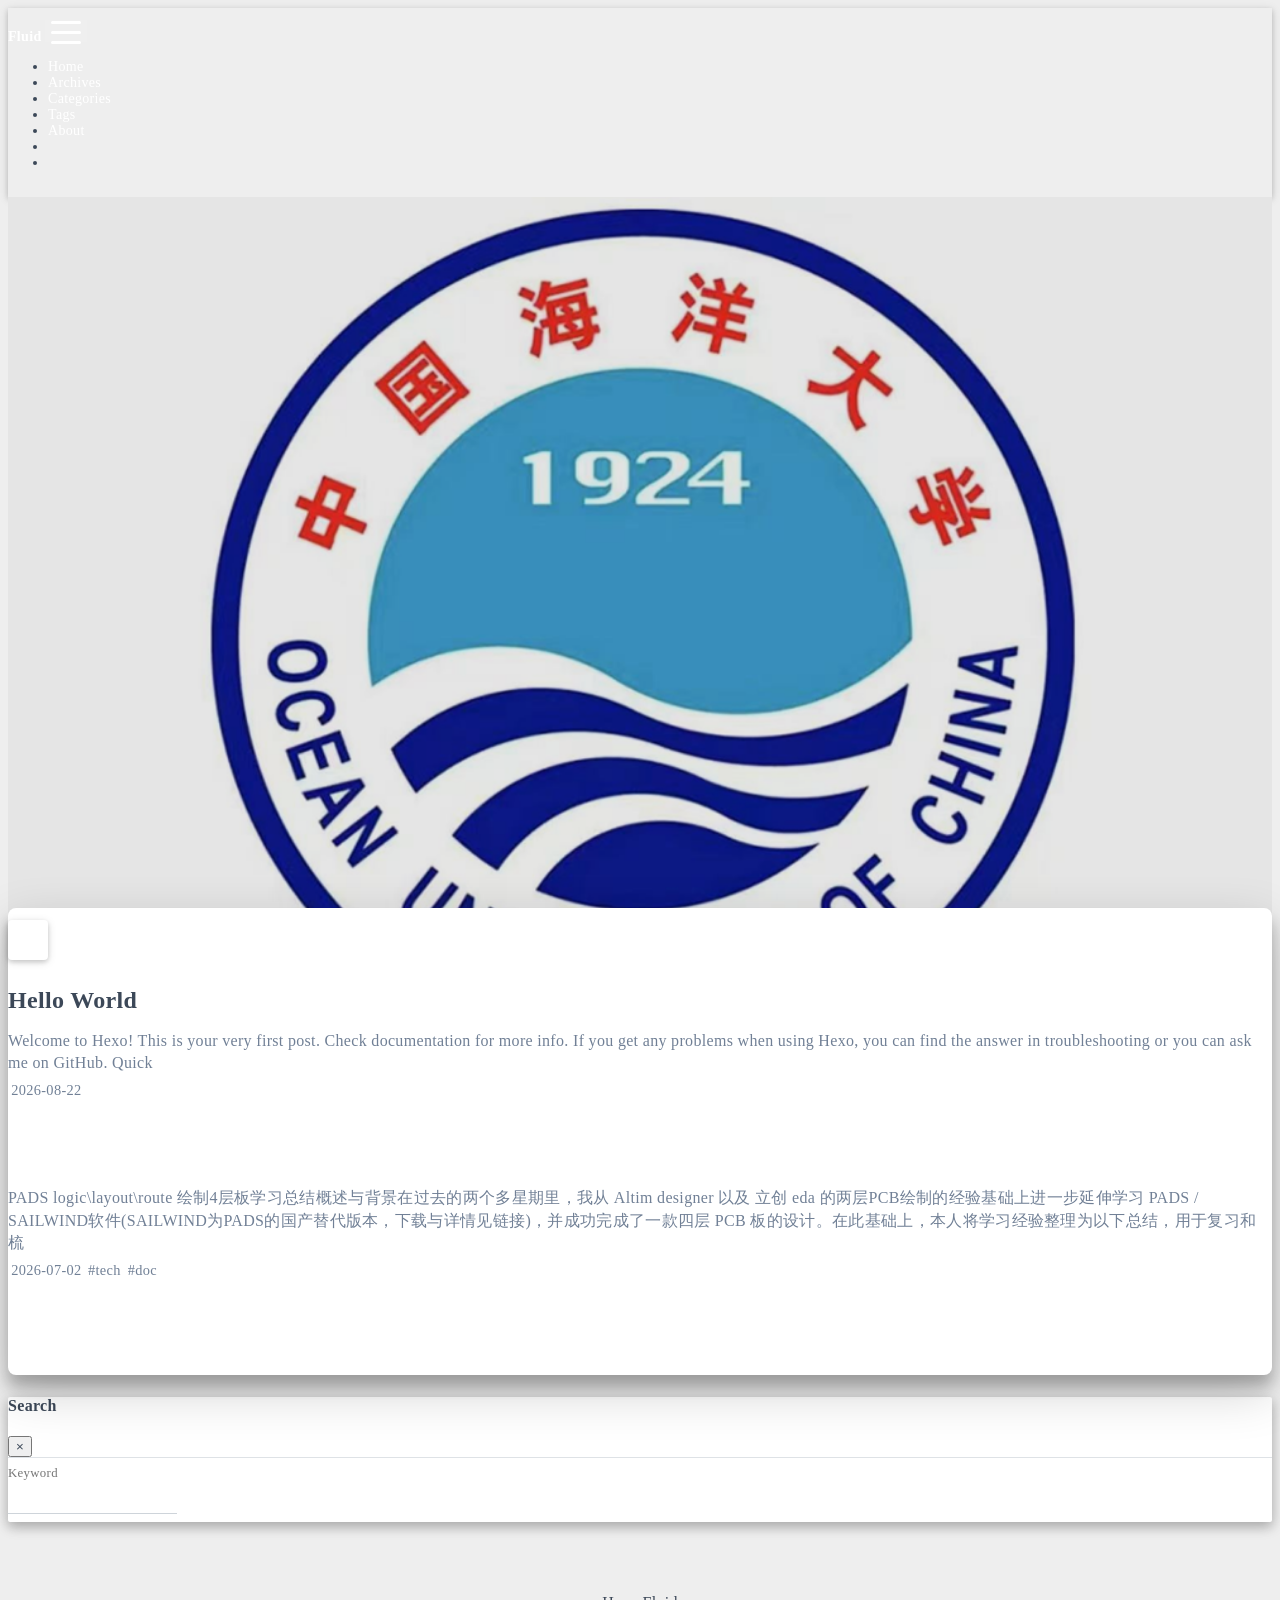
==== commit 389acbc6: "Site updated: 2026-08-22 19:08:57" ====
--- a/index.html
+++ b/index.html
@@ -288,7 +288,7 @@
 <div id="banner" class="banner" parallax=true
      style="background: url('/img/ouc.png') no-repeat center center; background-size: cover;">
   <div class="full-bg-img">
-    <div class="mask flex-center" style="background-color: rgba(0, 0, 0, 0.3)">
+    <div class="mask flex-center" style="background-color: rgba(0, 0, 0, 0.1)">
       <div class="banner-text text-center fade-in-up">
         <div class="h2">
           
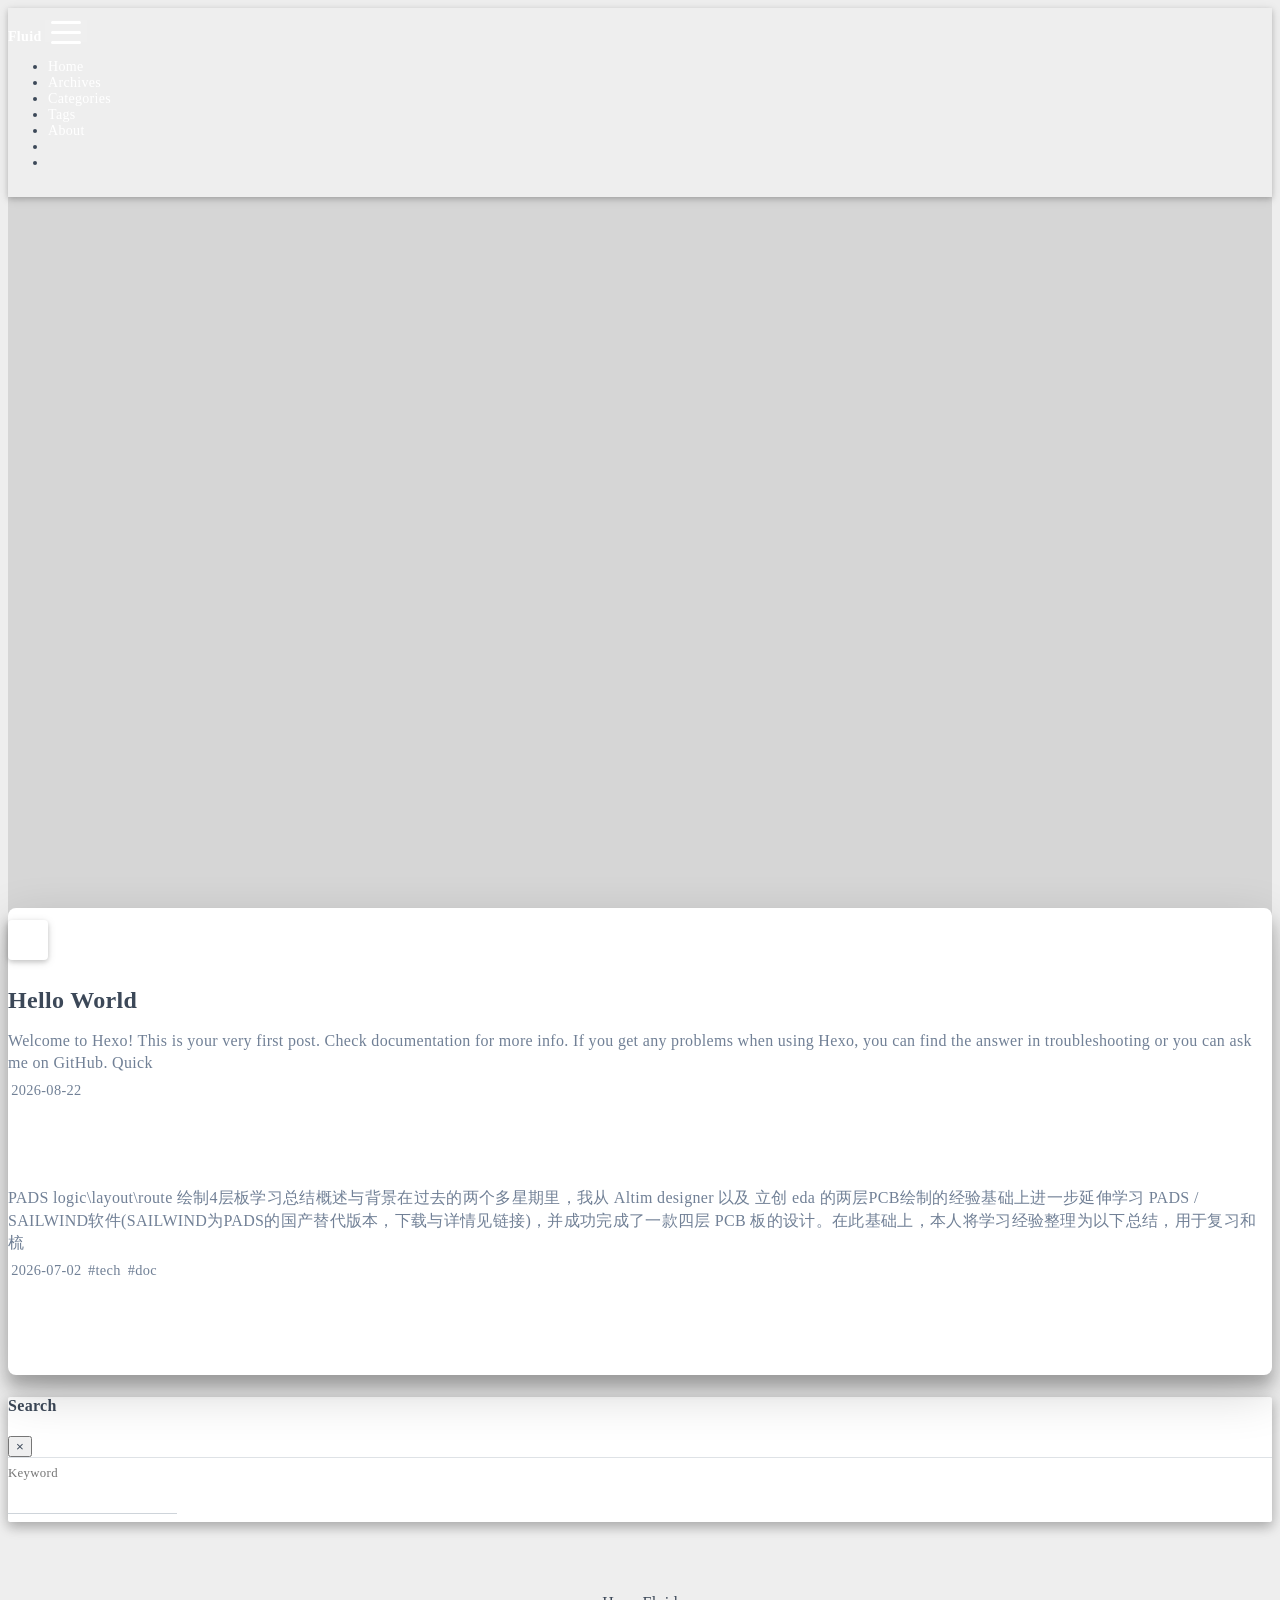
==== commit a73ea75f: "Site updated: 2026-08-22 19:10:58" ====
--- a/index.html
+++ b/index.html
@@ -286,7 +286,7 @@
   
 
 <div id="banner" class="banner" parallax=true
-     style="background: url('/img/ouc.png') no-repeat center center; background-size: cover;">
+     style="background: url('/img/worrior.png') no-repeat center center; background-size: cover;">
   <div class="full-bg-img">
     <div class="mask flex-center" style="background-color: rgba(0, 0, 0, 0.1)">
       <div class="banner-text text-center fade-in-up">
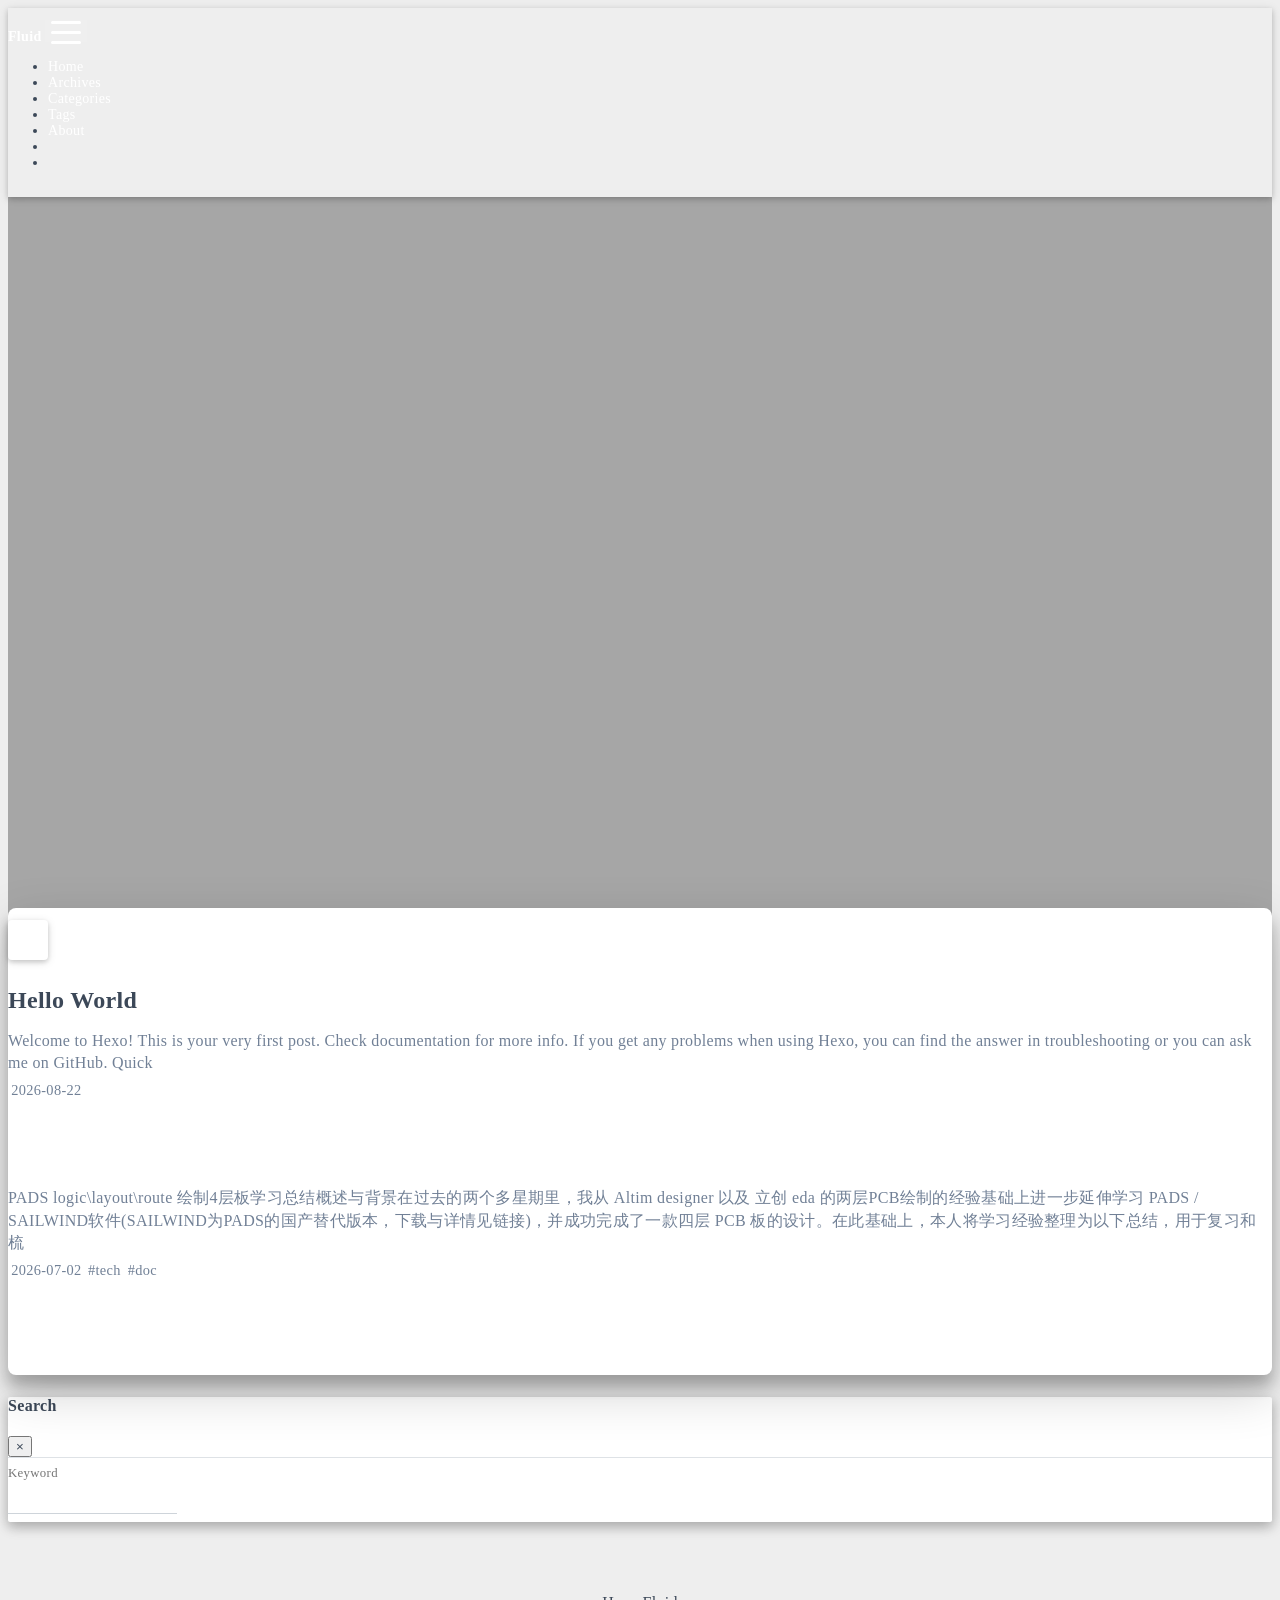
==== commit 39471d79: "Site updated: 2026-08-22 19:12:44" ====
--- a/index.html
+++ b/index.html
@@ -288,7 +288,7 @@
 <div id="banner" class="banner" parallax=true
      style="background: url('/img/worrior.png') no-repeat center center; background-size: cover;">
   <div class="full-bg-img">
-    <div class="mask flex-center" style="background-color: rgba(0, 0, 0, 0.1)">
+    <div class="mask flex-center" style="background-color: rgba(0, 0, 0, 0.3)">
       <div class="banner-text text-center fade-in-up">
         <div class="h2">
           
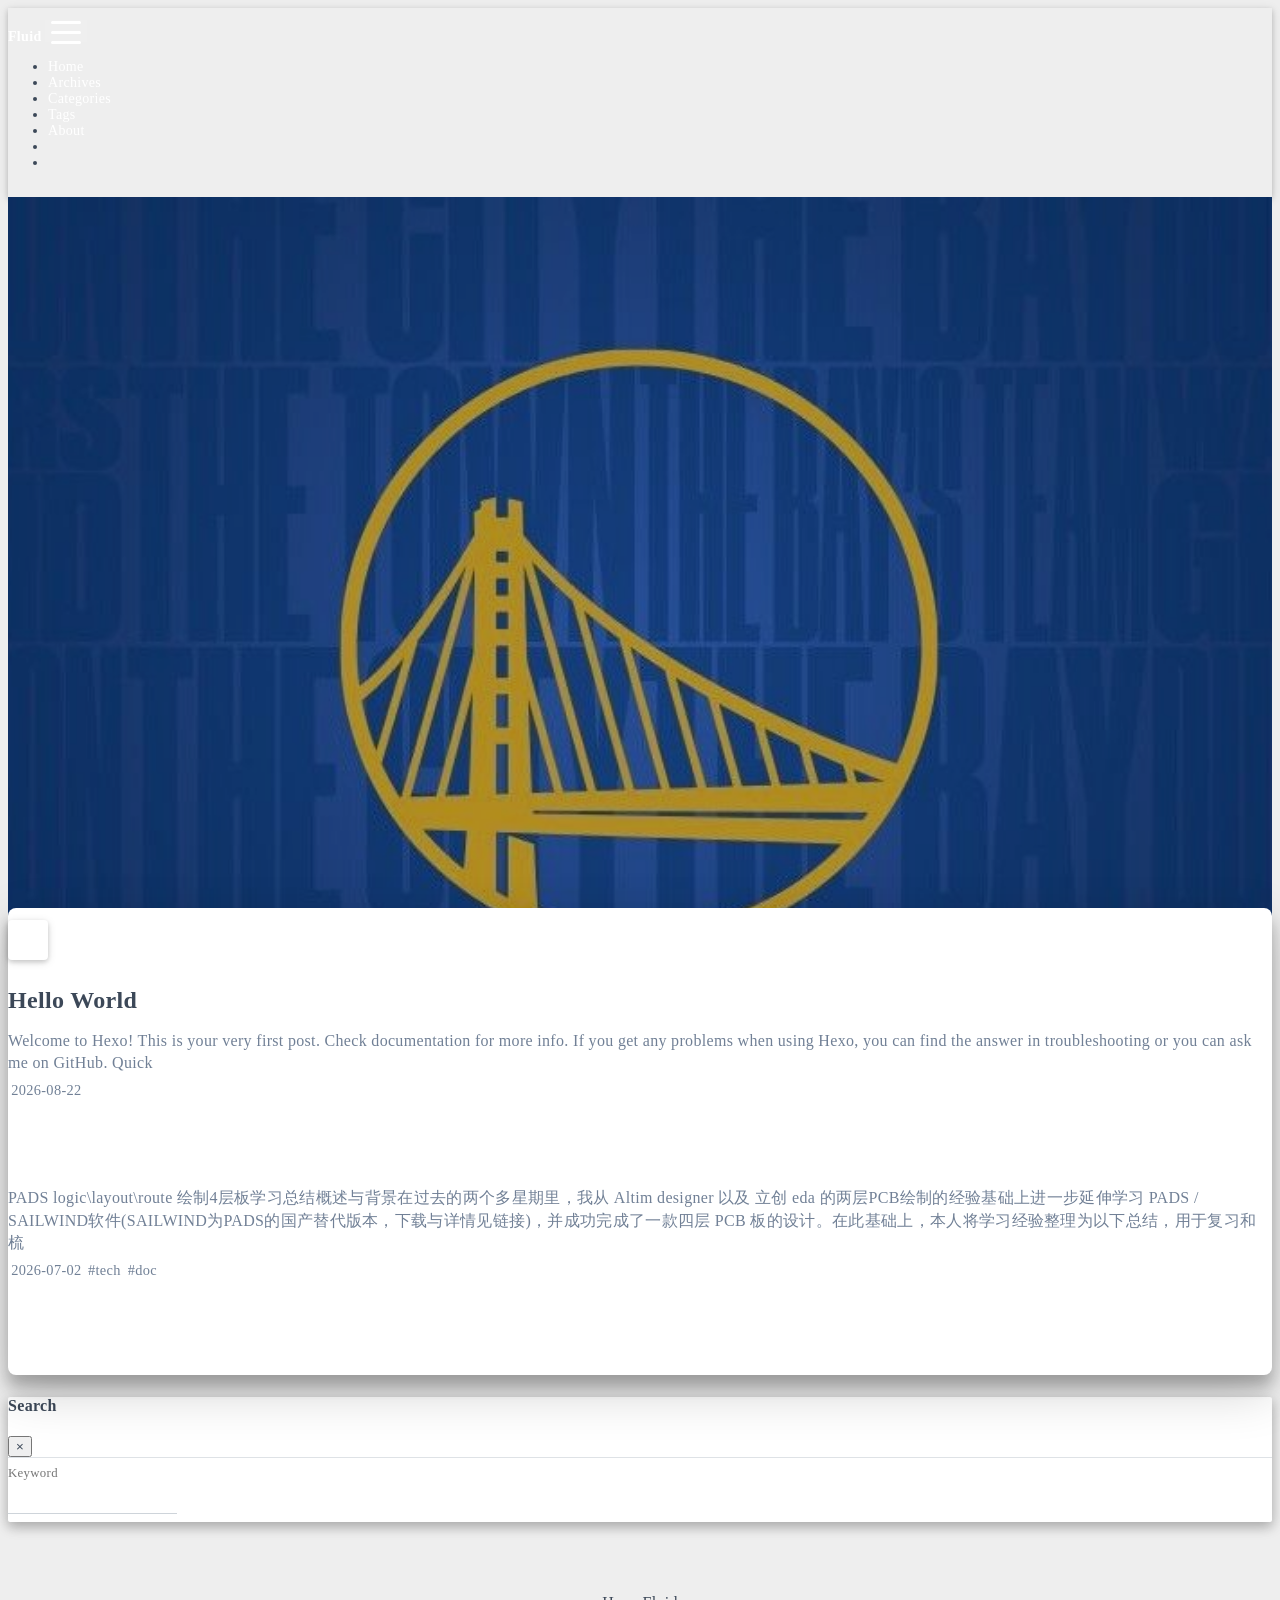
==== commit 8383d3bd: "Site updated: 2026-08-22 19:13:46" ====
--- a/index.html
+++ b/index.html
@@ -286,7 +286,7 @@
   
 
 <div id="banner" class="banner" parallax=true
-     style="background: url('/img/worrior.png') no-repeat center center; background-size: cover;">
+     style="background: url('/img/worrior.jpg') no-repeat center center; background-size: cover;">
   <div class="full-bg-img">
     <div class="mask flex-center" style="background-color: rgba(0, 0, 0, 0.3)">
       <div class="banner-text text-center fade-in-up">
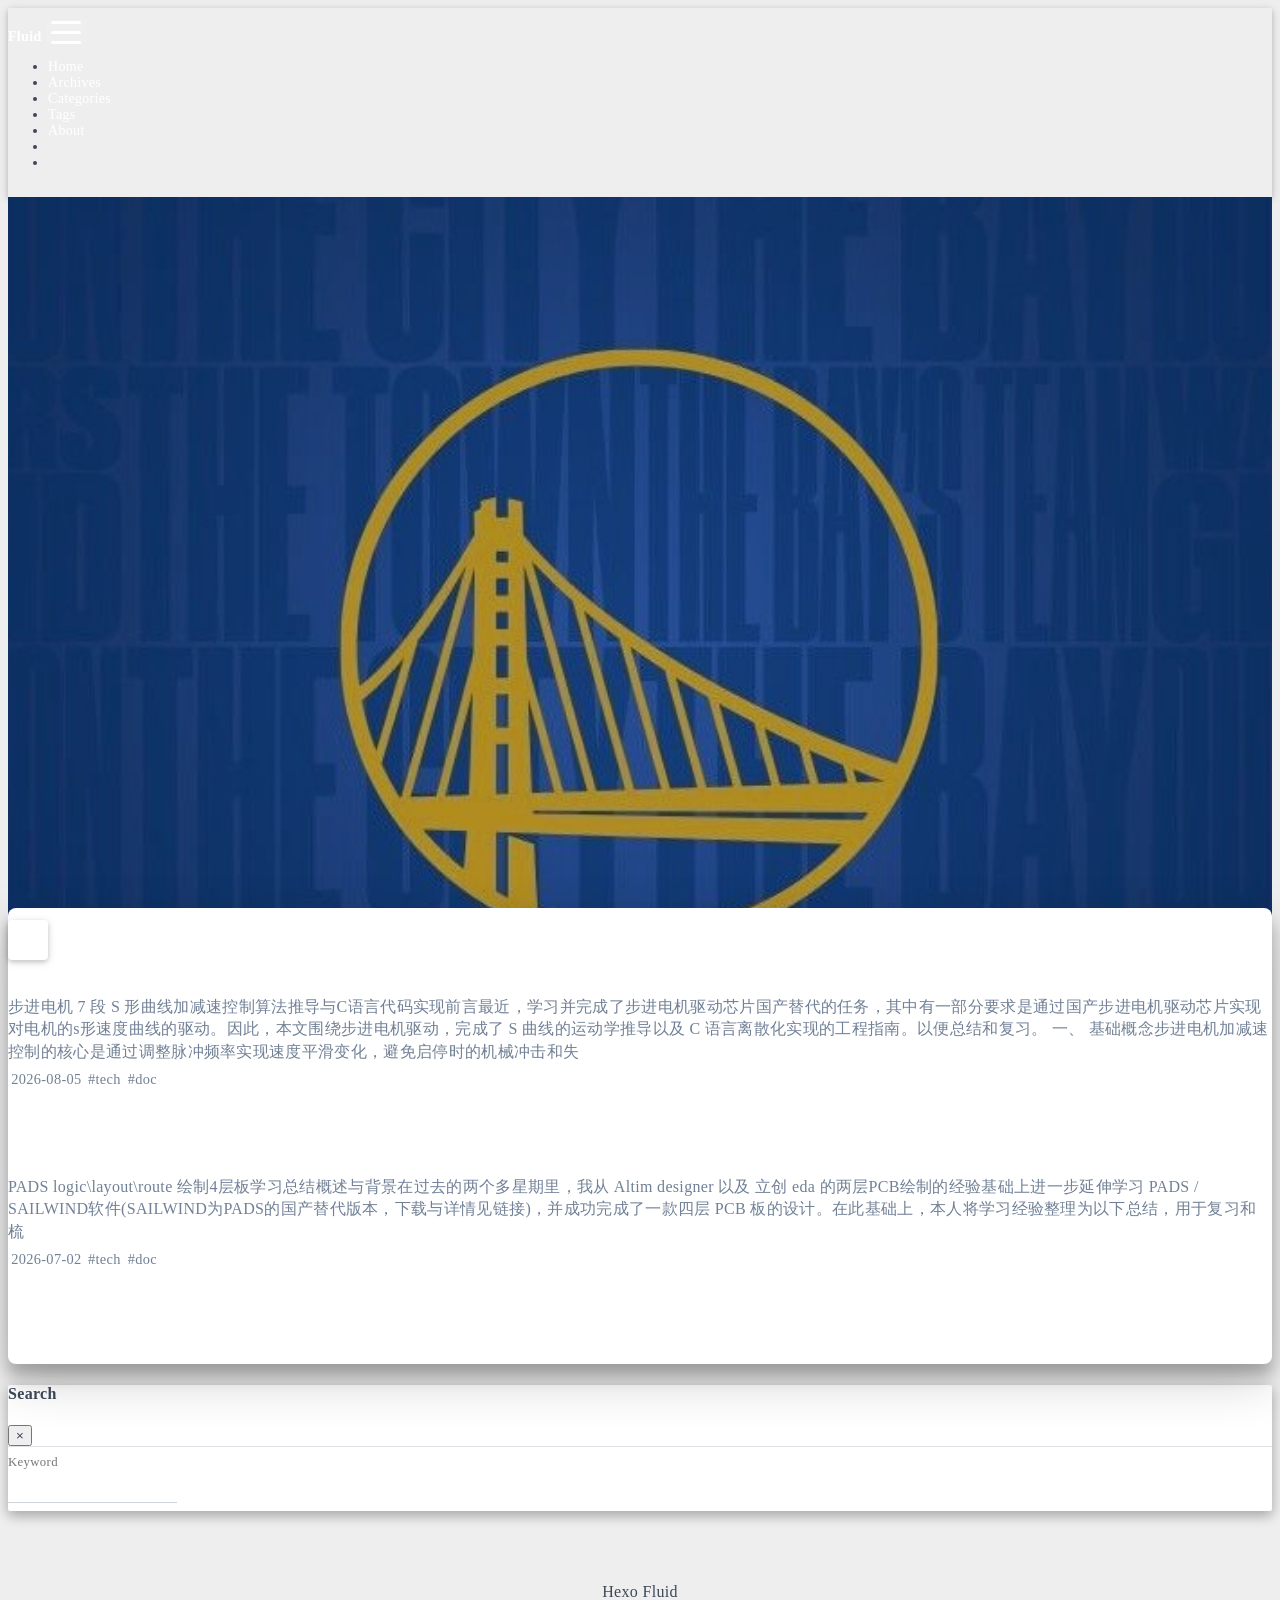
==== commit d97476ea: "Site updated: 2026-08-22 19:41:54" ====
--- a/index.html
+++ b/index.html
@@ -286,7 +286,7 @@
   
 
 <div id="banner" class="banner" parallax=true
-     style="background: url('/img/worrior.jpg') no-repeat center center; background-size: cover;">
+     style="background: url('/img/worrior.png') no-repeat center center; background-size: cover;">
   <div class="full-bg-img">
     <div class="mask flex-center" style="background-color: rgba(0, 0, 0, 0.3)">
       <div class="banner-text text-center fade-in-up">
@@ -333,15 +333,15 @@
     <article class="col-12 col-md-12 mx-auto index-info">
       <h2 class="index-header">
         
-        <a href="/2026/08/22/hello-world/" target="_self">
-          Hello World
+        <a href="/2026/08/05/%E6%AD%A5%E8%BF%9B%E7%94%B5%E6%9C%BAS%E5%BD%A2%E9%80%9F%E5%BA%A6%E6%9B%B2%E7%BA%BF%E5%8E%9F%E7%90%86%E4%B8%8E%E4%BB%A3%E7%A0%81%E5%AE%9E%E7%8E%B0/" target="_self">
+          
         </a>
       </h2>
 
       
-      <a class="index-excerpt index-excerpt__noimg" href="/2026/08/22/hello-world/" target="_self">
+      <a class="index-excerpt index-excerpt__noimg" href="/2026/08/05/%E6%AD%A5%E8%BF%9B%E7%94%B5%E6%9C%BAS%E5%BD%A2%E9%80%9F%E5%BA%A6%E6%9B%B2%E7%BA%BF%E5%8E%9F%E7%90%86%E4%B8%8E%E4%BB%A3%E7%A0%81%E5%AE%9E%E7%8E%B0/" target="_self">
         <div>
-          Welcome to Hexo! This is your very first post. Check documentation for more info. If you get any problems when using Hexo, you can find the answer in troubleshooting or you can ask me on GitHub. Quick
+          步进电机 7 段 S 形曲线加减速控制算法推导与C语言代码实现前言最近，学习并完成了步进电机驱动芯片国产替代的任务，其中有一部分要求是通过国产步进电机驱动芯片实现对电机的s形速度曲线的驱动。因此，本文围绕步进电机驱动，完成了 S 曲线的运动学推导以及 C 语言离散化实现的工程指南。以便总结和复习。  一、 基础概念步进电机加减速控制的核心是通过调整脉冲频率实现速度平滑变化，避免启停时的机械冲击和失
         </div>
       </a>
 
@@ -349,12 +349,21 @@
         
           <div class="post-meta mr-3">
             <i class="iconfont icon-date"></i>
-            <time datetime="2026-08-22 18:10" pubdate>
-              2026-08-22
+            <time datetime="2026-08-05 08:00" pubdate>
+              2026-08-05
             </time>
           </div>
         
         
+        
+          <div class="post-meta">
+            <i class="iconfont icon-tags"></i>
+            
+              <a href="/tags/tech/">#tech</a>
+            
+              <a href="/tags/doc/">#doc</a>
+            
+          </div>
         
       </div>
     </article>
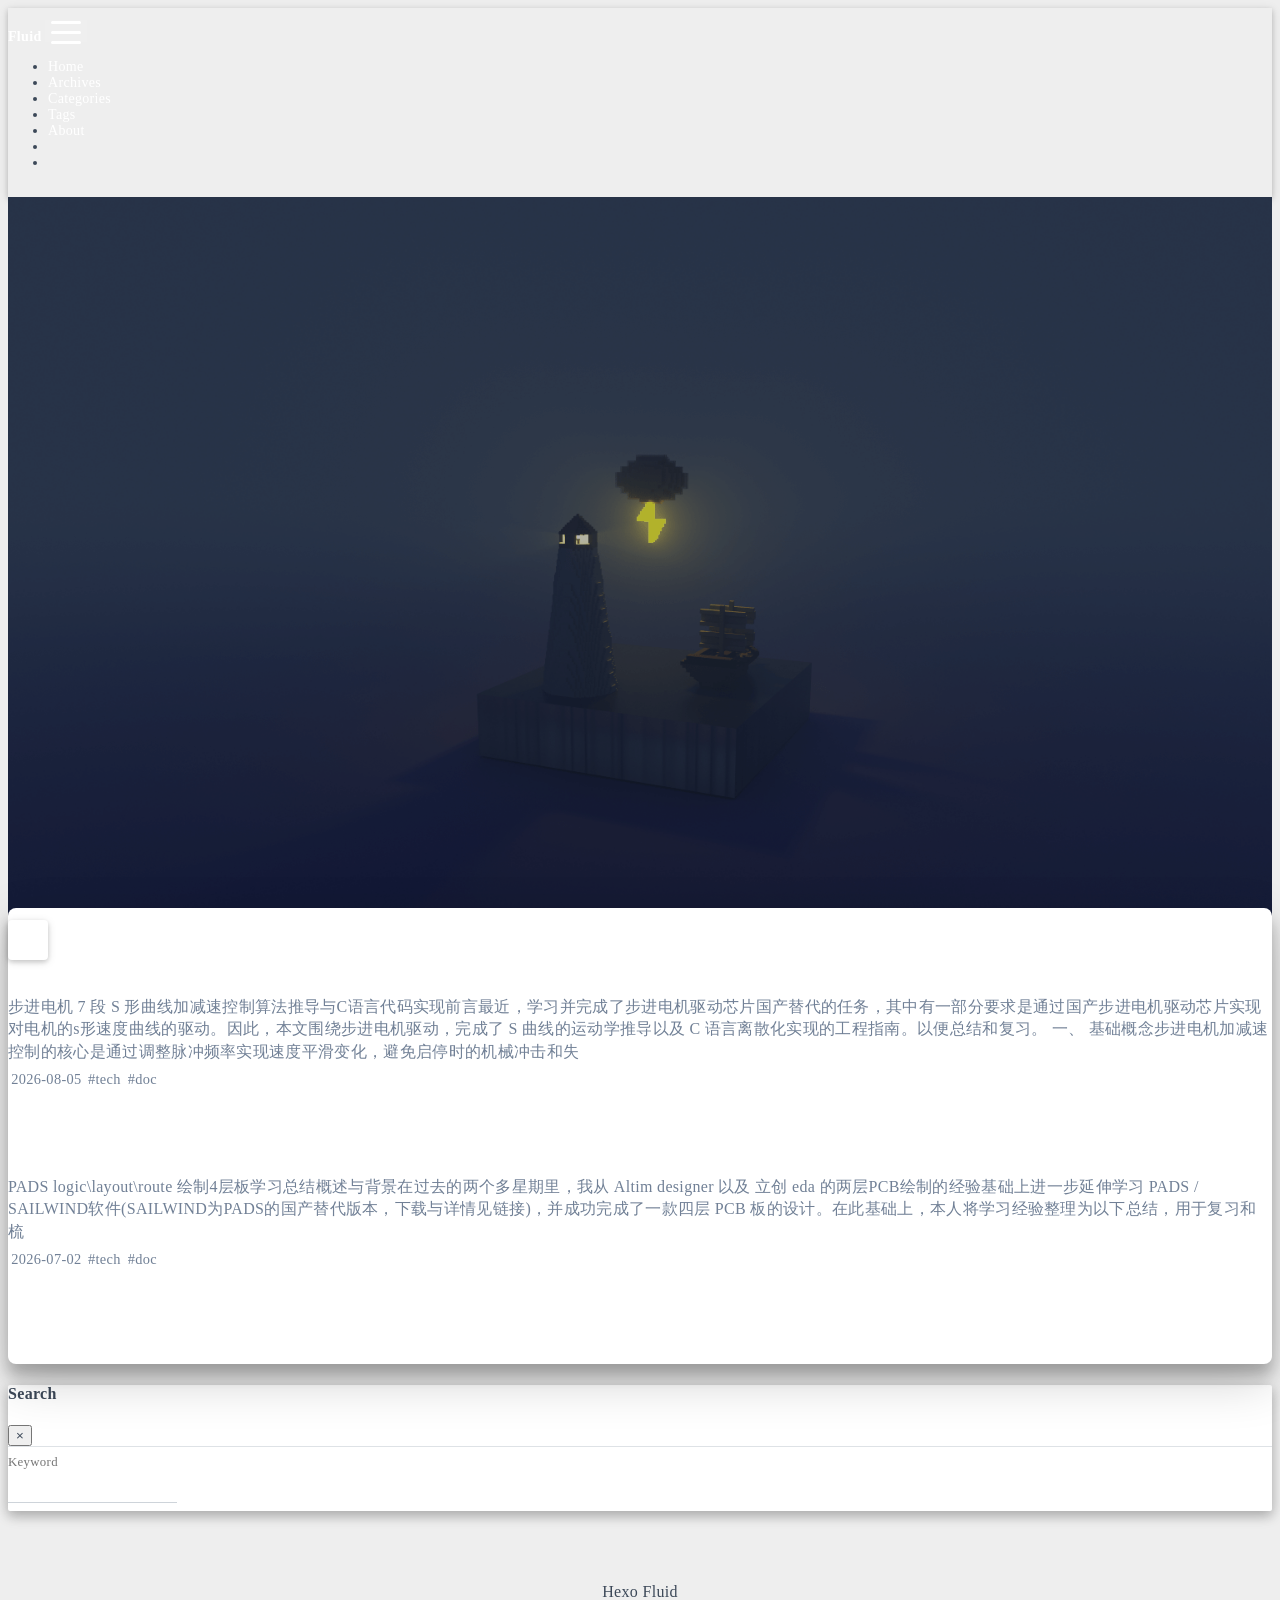
==== commit 2c4a1528: "Site updated: 2026-08-22 19:49:44" ====
--- a/index.html
+++ b/index.html
@@ -286,7 +286,7 @@
   
 
 <div id="banner" class="banner" parallax=true
-     style="background: url('/img/worrior.png') no-repeat center center; background-size: cover;">
+     style="background: url('/img/default.png') no-repeat center center; background-size: cover;">
   <div class="full-bg-img">
     <div class="mask flex-center" style="background-color: rgba(0, 0, 0, 0.3)">
       <div class="banner-text text-center fade-in-up">
